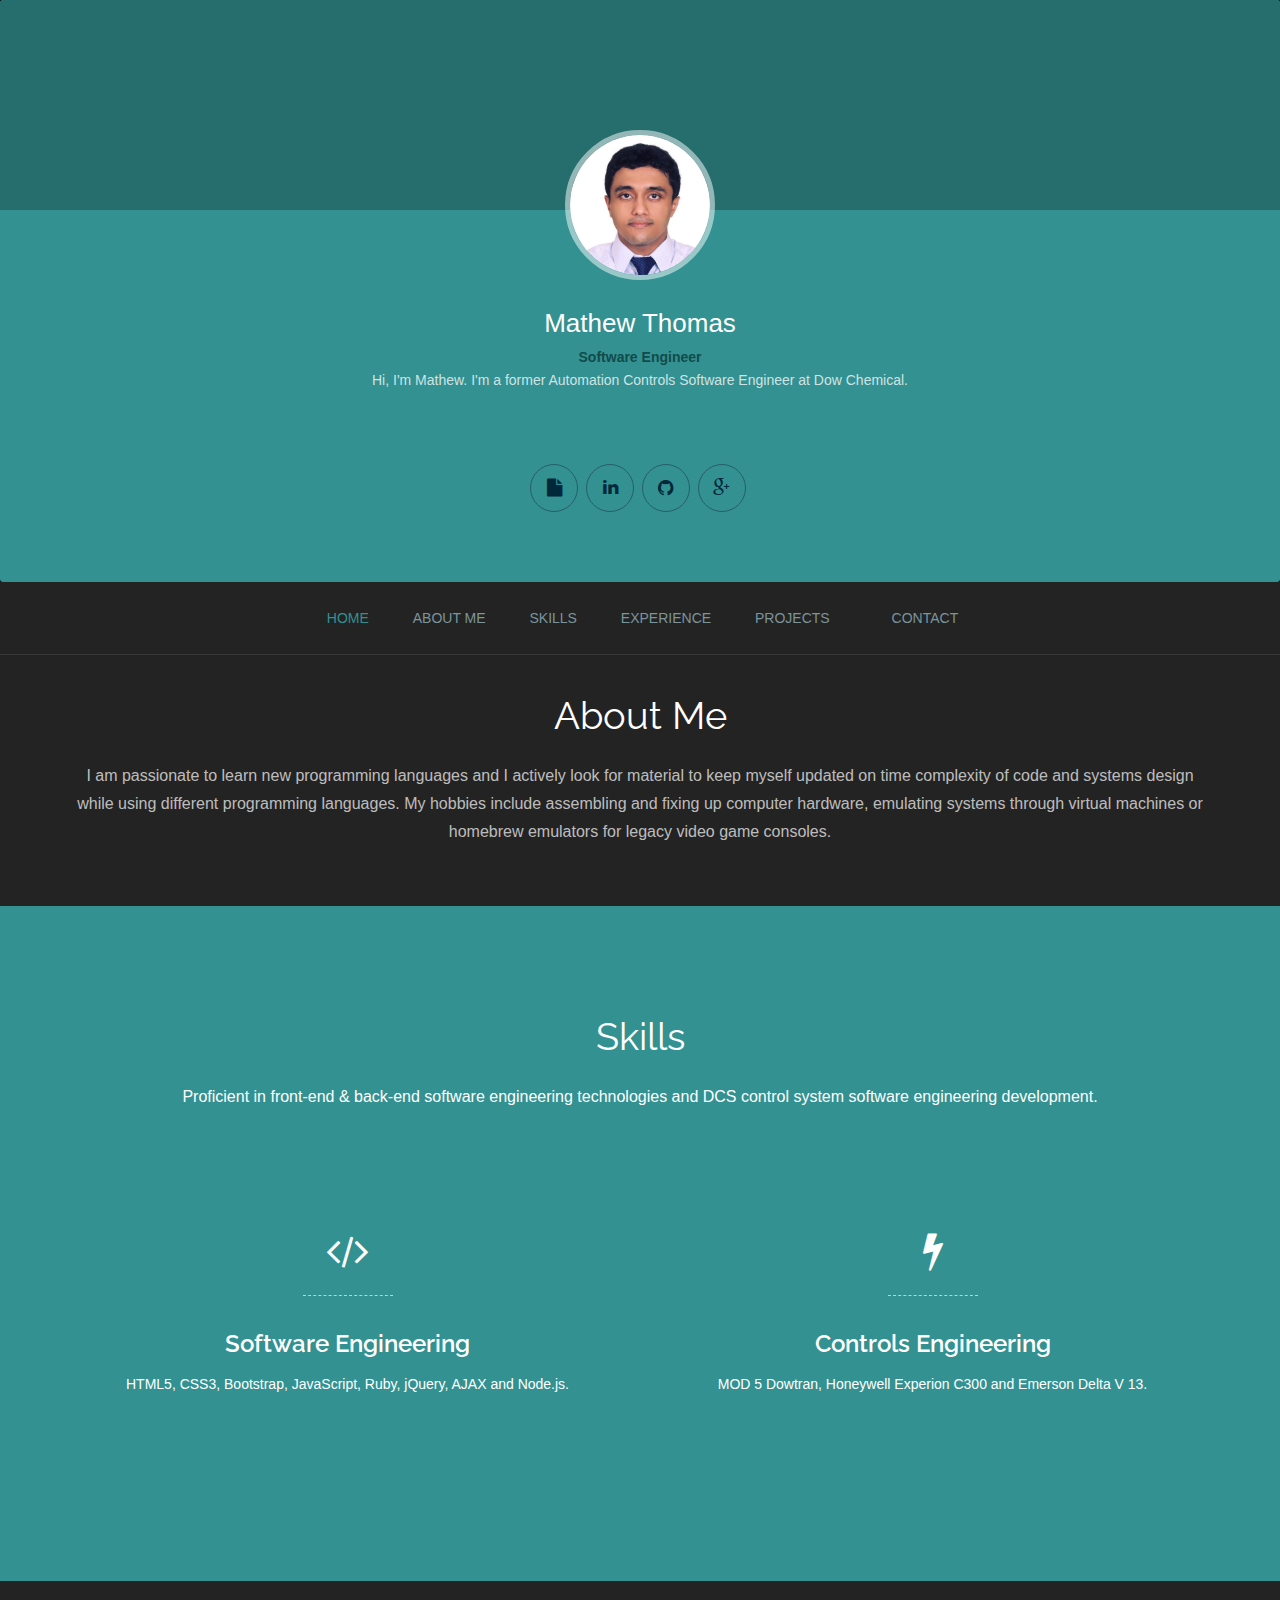
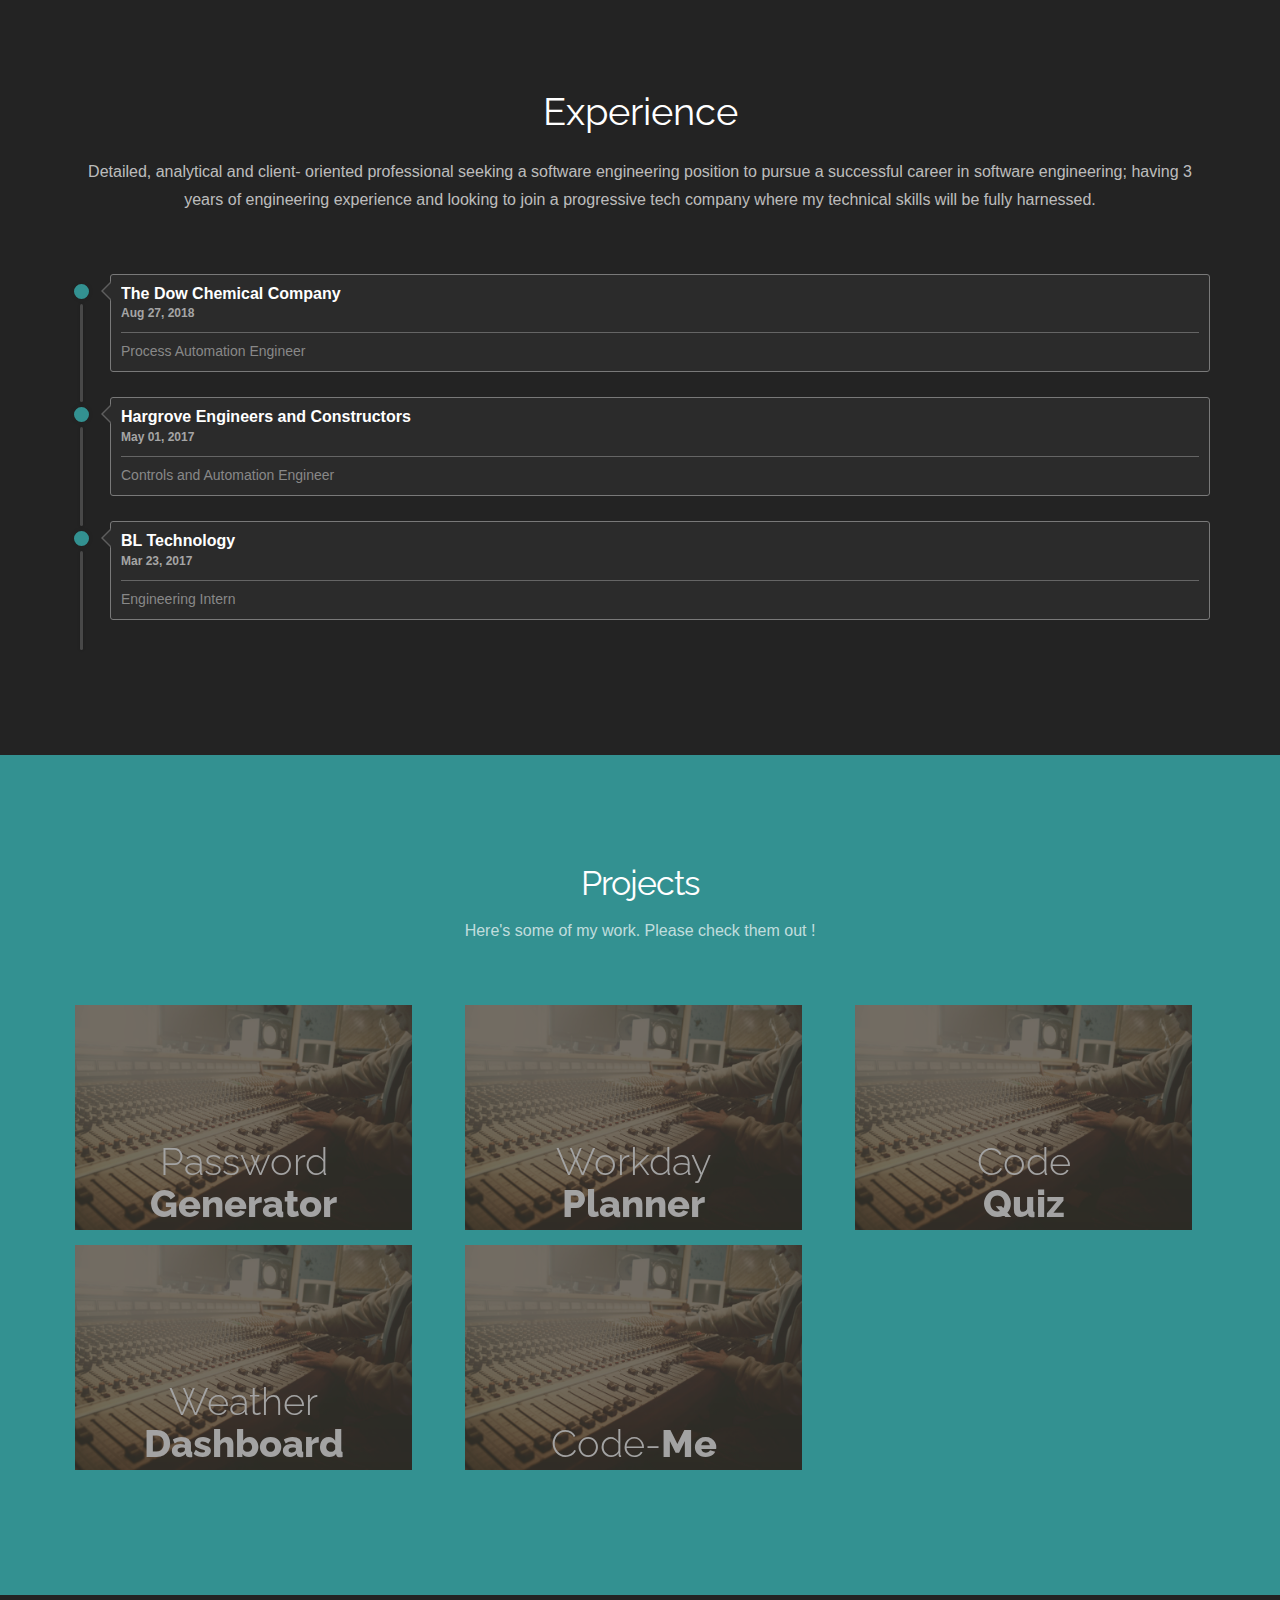
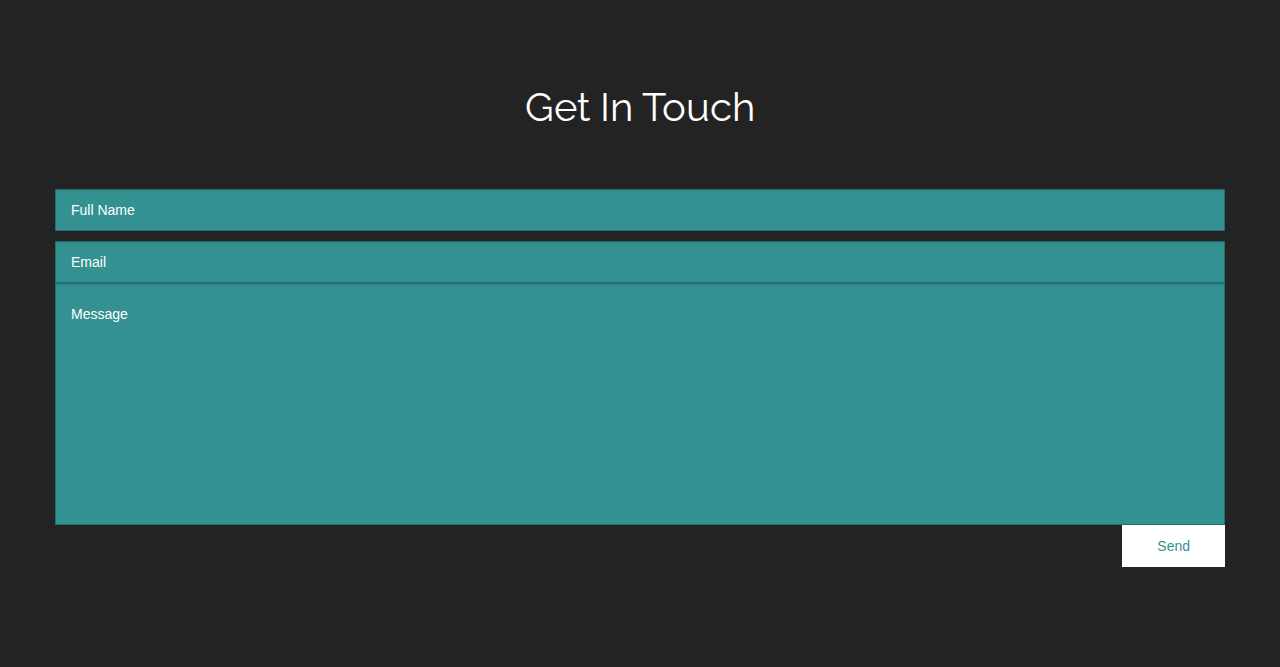
==== index.html @ 87cecb85 "Add files via upload" ====
<!doctype html>
<html>

<head>
	<meta charset="utf-8">
	<meta name="viewport" content="width=device-width, maximum-scale=1">
	<title>Samuel Portfolio HTML5 Template | Webthemez</title>
	<link rel="icon" href="favicon.png" type="image/png">
	<link href="css/bootstrap.min.css" rel="stylesheet" type="text/css">
	<link rel="stylesheet" href="js/fancybox/jquery.fancybox.css" type="text/css" media="screen" />
	<link href="css/style.css" rel="stylesheet" type="text/css">
	<link href="css/font-awesome.css" rel="stylesheet" type="text/css">
	<link href="css/animate.css" rel="stylesheet" type="text/css">

	<!--[if lt IE 9]>
    <script src="js/respond-1.1.0.min.js"></script>
    <script src="js/html5shiv.js"></script>
    <script src="js/html5element.js"></script>
<![endif]-->

</head>

<body>

	<!--Hero_Section-->
	<section id="hero_section" class="top_cont_outer">
		<div class="hero_wrapper">


			<div class="card hovercard">
				<div class="cardheader">

				</div>
				<div class="avatar">
					<img alt="" src="img/profile-pic.jpg">
				</div>
				<div class="info">
					<div class="title">
						<a target="_blank" href="http://webthemez.com">Mathew Thomas</a>
					</div>
					<div class="desc"><b>Software Engineer</B></div>
					<div class="desc">
						<p>
							Hi, I'm Mathew. I'm a former Automation Controls Software Engineer at Dow Chemical. <br />
						</p>
					</div>
				</div>
				<div class="bottom">
					<div class="underline"></div>
					<ul class="social_links">
						<li class="resume animated bounceIn wow delay-04s animated"
							style="visibility: visible; animation-name: bounceIn;"><a
								href="https://iilmtii.github.io/resume/"><i class="fa fa-file"></i></a></li>
						<li class="linkedin animated bounceIn wow delay-02s animated"
							style="visibility: visible; animation-name: bounceIn;"><a
								href="https://www.linkedin.com/in/iilmtii"><i class="fa fa-linkedin"></i></a></li>
						<li class="github animated bounceIn wow delay-03s animated"
							style="visibility: visible; animation-name: bounceIn;"><a
								href="https://github.com/IILMTII"><i class="fa fa-github"></i></a></li>

						<li class="gplus animated bounceIn wow delay-05s animated"
							style="visibility: visible; animation-name: bounceIn;"><a href="javascript:void(0)"><i
									class="fa fa-google-plus"></i></a></li>
					</ul>
				</div>
			</div>


			<!-- <div class="container" style="display:none">
				<div class="hero_section">
					<div class="row">
						<div class="col-md-12">

							<div class="top_left_cont intro zoomIn wow animated">
								<h2>Hi! I’m Sam Doe<br> <strong>UX DESIGNER</strong></h2>
								<p>
									I am from planet with a passion of Web, Graphic and Interactive design. <br />
									I specialise in standards compliant websites with a focus on usability. <br />
									Enthusiastic about life, design and innovation. </p>
								<div class="underline"></div>
								<ul class="social_links">
									<li class="twitter animated bounceIn wow delay-02s animated"
										style="visibility: visible; animation-name: bounceIn;"><a
											href="javascript:void(0)"><i class="fa fa-twitter"></i></a></li>
									<li class="facebook animated bounceIn wow delay-03s animated"
										style="visibility: visible; animation-name: bounceIn;"><a
											href="javascript:void(0)"><i class="fa fa-facebook"></i></a></li>
									<li class="pinterest animated bounceIn wow delay-04s animated"
										style="visibility: visible; animation-name: bounceIn;"><a
											href="javascript:void(0)"><i class="fa fa-pinterest"></i></a></li>
									<li class="gplus animated bounceIn wow delay-05s animated"
										style="visibility: visible; animation-name: bounceIn;"><a
											href="javascript:void(0)"><i class="fa fa-google-plus"></i></a></li>
								</ul>
							</div>
						</div>
					</div>
				</div>
			</div> -->
		</div>
	</section>
	<!--Hero_Section-->

	<!--Header_section-->
	<header id="header_wrapper">
		<div class="container">
			<div class="header_box">
				<!--  <div class="logo"><a href="#"><img src="img/logo.png" alt="logo"></a></div>-->
				<nav class="navbar navbar-inverse" role="navigation">
					<div class="navbar-header">
						<button type="button" id="nav-toggle" class="navbar-toggle" data-toggle="collapse"
							data-target="#main-nav"> <span class="sr-only">Toggle navigation</span> <span
								class="icon-bar"></span> <span class="icon-bar"></span> <span class="icon-bar"></span>
						</button>
					</div>
					<div id="main-nav" class="collapse navbar-collapse navStyle">
						<ul class="nav navbar-nav" id="mainNav">
							<li class="active"><a href="#hero_section" class="scroll-link">Home</a></li>
							<li><a href="#aboutUs" class="scroll-link">About Me</a></li>
							<li><a href="#service" class="scroll-link">Skills</a></li>
							<li><a href="#experience" class="scroll-link">Experience</a></li>
							<li><a href="#Portfolio" class="scroll-link">Projects</a></li>
							<li><a href="#contact" class="scroll-link">Contact</a></li>
						</ul>
					</div>
				</nav>
			</div>
		</div>
	</header>
	<!--Header_section-->

	<section id="aboutUs">
		<!--Aboutus-->
		<div class="inner_wrapper aboutUs-container fadeInLeft animated wow">
			<div class="container">
				<br><br>
				<h2>About Me</h2>
				<h6>I am passionate to learn new programming languages and I actively look for material to keep
					myself updated on time complexity of code and systems design while using different
					programming languages. My hobbies include assembling and fixing up computer hardware,
					emulating systems through virtual machines or homebrew emulators for legacy video game
					consoles.</h6>

			</div>
		</div>
	</section>
	<!--Aboutus-->


	<!--Service-->
	<section id="service">
		<div class="container">
			<h2>Skills</h2>
			<h6>Proficient in front-end & back-end software engineering technologies and DCS control system software
				engineering development.</h6>
			<div class="service_wrapper">
				<div class="row">
					<div class="col-md-6">
						<div class="service_icon delay-03s animated wow  zoomIn"> <span><i
									class="fa fa-code"></i></span> </div>
						<div class="service_block">

							<h3 class="animated fadeInUp wow">Software Engineering</h3>
							<p class="animated fadeInDown wow">HTML5, CSS3, Bootstrap, JavaScript, Ruby, jQuery, AJAX
								and Node.js.</p>
						</div>
					</div>
					<div class="col-md-6">
						<div class="service_icon icon2  delay-03s animated wow zoomIn"> <span><i
									class="fa fa-bolt"></i></span> </div>
						<div class="service_block">
							<h3 class="animated fadeInUp wow">Controls Engineering</h3>
							<p class="animated fadeInDown wow">MOD 5 Dowtran, Honeywell Experion C300 and Emerson Delta
								V 13.</p>
						</div>
					</div>
				</div>
			</div>
		</div>
	</section>
	<!--Service-->




	<section id="experience" class="timeline">
		<div class="container">
			<h2>Experience</h2>
			<h6>Detailed, analytical and client-
				oriented professional seeking
				a software engineering
				position to pursue a
				successful career in software
				engineering; having 3 years
				of engineering
				experience and looking to join
				a progressive tech company
				where my technical skills will
				be fully harnessed.</h6>
			<div class="qa-message-list" id="wallmessages">
				<div class="message-item" id="m16">
					<div class="message-inner">
						<div class="message-head clearfix">
							<div class="user-detail">
								<h5 class="handle">The Dow Chemical Company</h5>
								<div class="post-meta">
									<div class="asker-meta">
										<span class="qa-message-what"></span>
										<span class="qa-message-when">
											<span class="qa-message-when-data">Aug 27, 2018</span>
										</span>
									</div>
								</div>
							</div>
						</div>
						<div class="qa-message-content">
							Process Automation Engineer
						</div>
					</div>
				</div>

				<div class="message-item" id="m9">
					<div class="message-inner">
						<div class="message-head clearfix">
							<div class="user-detail">
								<h5 class="handle">Hargrove Engineers and Constructors</h5>
								<div class="post-meta">
									<div class="asker-meta">
										<span class="qa-message-what"></span>
										<span class="qa-message-when">
											<span class="qa-message-when-data">May 01, 2017</span>
										</span>
									</div>
								</div>
							</div>
						</div>
						<div class="qa-message-content">
							Controls and Automation Engineer
						</div>
					</div>
				</div>

				<div class="message-item" id="m7">
					<div class="message-inner">
						<div class="message-head clearfix">
							<div class="user-detail">
								<h5 class="handle">BL Technology</h5>
								<div class="post-meta">
									<div class="asker-meta">
										<span class="qa-message-what"></span>
										<span class="qa-message-when">
											<span class="qa-message-when-data">Mar 23, 2017</span>
										</span>
									</div>
								</div>
							</div>
						</div>
						<div class="qa-message-content">
							Engineering Intern
						</div>
					</div>
				</div>
			</div>
		</div>
	</section>

	<!-- Portfolio -->
	<section id="Portfolio" class="content">

		<!-- Container -->
		<div class="container portfolio_title">

			<!-- Title -->
			<div class="section-title">
				<h2>Projects</h2>
				<h6>Here's some of my work. Please check them out !</h6>

			</div>
			<!--/Title -->

		</div>
		<!-- Container -->

		<div class="portfolio-top"></div>

		<!-- Portfolio Filters -->
		<div class="portfolio">
			<!--/Portfolio Filters -->

			<div class="container">
				<div class="row">
					<!-- Portfolio Wrapper -->
					<div class="col-lg-4">
						<div class="isotope fadeInLeft animated wow grid"
							style="position: relative; overflow:hidden; height: 240px; width: 350px;"
							id="portfolio_wrapper">

							<!-- Portfolio Item -->
							<figure
								style="position: absolute; left: 0px; top: 0px; transform: translate3d(0px, 0px, 0px) scale3d(1, 1, 1); width: 337px; opacity: 1;"
								class="portfolio-item one-four   appleIOS isotope-item effect-oscar">

								<div class="portfolio_img">
									<img src="img/portfolio_pic1.jpg" alt="Portfolio 1"> </div>
								<figcaption>
									<div>
										<a href="img/portfolio_pic1.jpg" class="fancybox">
											<h2>Password <span>Generator</span></h2>
											<p>Oscar is a decent man. He used to clean porches with pleasure.</p>
										</a>
									</div>
								</figcaption>
							</figure>
							<!--/Portfolio Item -->

						</div>
					</div>

					<div class="col-lg-4">
						<div class="isotope fadeInLeft animated wow grid"
							style="position: relative; overflow:hidden; height: 240px; width: 350px;"
							id="portfolio_wrapper">

							<!-- Portfolio Item -->
							<figure
								style="position: absolute; left: 0px; top: 0px; transform: translate3d(0px, 0px, 0px) scale3d(1, 1, 1); width: 337px; opacity: 1;"
								class="portfolio-item one-four   appleIOS isotope-item effect-oscar">

								<div class="portfolio_img">
									<img src="img/portfolio_pic1.jpg" alt="Portfolio 1"> </div>
								<figcaption>
									<div>
										<a href="img/portfolio_pic1.jpg" class="fancybox">
											<h2>Workday <span>Planner</span></h2>
											<p>Oscar is a decent man. He used to clean porches with pleasure.</p>
										</a>
									</div>
								</figcaption>
							</figure>
							<!--/Portfolio Item -->

						</div>
					</div>

					<div class="col-lg-4">
						<div class="isotope fadeInLeft animated wow grid"
							style="position: relative; overflow:hidden;  height: 240px; width: 350px;"
							id="portfolio_wrapper">

							<!-- Portfolio Item -->
							<figure
								style="position: absolute; left: 0px; top: 0px; transform: translate3d(0px, 0px, 0px) scale3d(1, 1, 1); width: 337px; opacity: 1;"
								class="portfolio-item one-four   appleIOS isotope-item effect-oscar">

								<div class="portfolio_img">
									<img src="img/portfolio_pic1.jpg" alt="Portfolio 1"> </div>
								<figcaption>
									<div>
										<a href="img/portfolio_pic1.jpg" class="fancybox">
											<h2>Code<br><span>Quiz</span></h2>
											<p>Oscar is a decent man. He used to clean porches with pleasure.</p>
										</a>
									</div>
								</figcaption>
							</figure>
							<!--/Portfolio Item -->

						</div>
					</div>

					<div class="col-lg-4">
						<div class="isotope fadeInLeft animated wow grid"
							style="position: relative; overflow:hidden;  height: 240px; width: 350px;"
							id="portfolio_wrapper">

							<!-- Portfolio Item -->
							<figure
								style="position: absolute; left: 0px; top: 0px; transform: translate3d(0px, 0px, 0px) scale3d(1, 1, 1); width: 337px; opacity: 1;"
								class="portfolio-item one-four   appleIOS isotope-item effect-oscar">

								<div class="portfolio_img">
									<img src="img/portfolio_pic1.jpg" alt="Portfolio 1"> </div>
								<figcaption>
									<div>
										<a href="img/portfolio_pic1.jpg" class="fancybox">
											<h2>Weather<span><br> Dashboard</span></h2>
											<p>Oscar is a decent man. He used to clean porches with pleasure.</p>
										</a>
									</div>
								</figcaption>
							</figure>
							<!--/Portfolio Item -->

						</div>
					</div>

					<div class="col-lg-4">
						<div class="isotope fadeInLeft animated wow grid"
							style="position: relative; overflow:hidden;  height: 240px; width: 350px;"
							id="portfolio_wrapper">

							<!-- Portfolio Item -->
							<figure
								style="position: absolute; left: 0px; top: 0px; transform: translate3d(0px, 0px, 0px) scale3d(1, 1, 1); width: 337px; opacity: 1;"
								class="portfolio-item one-four   appleIOS isotope-item effect-oscar">

								<div class="portfolio_img">
									<img src="img/portfolio_pic1.jpg" alt="Portfolio 1"> </div>
								<figcaption>
									<div>
										<a href="img/portfolio_pic1.jpg" class="fancybox">
											<h2><br> Code-<span>Me</span></h2>
											<p>Oscar is a decent man. He used to clean porches with pleasure.</p>
										</a>
									</div>
								</figcaption>
							</figure>
							<!--/Portfolio Item -->

						</div>
					</div>
					<!--/Portfolio Wrapper -->
				</div>
			</div>
		</div>
		<!--/Portfolio Filters -->

		<div class="portfolio_btm"></div>


		<div id="project_container">
			<div class="clear"></div>
			<div id="project_data"></div>
		</div>


	</section>
	<!--/Portfolio -->



	<!--Footer-->
	<footer class="footer_wrapper" id="contact">
		<div class="container">
			<section class="page_section contact" id="contact">
				<div class="contact_section">
					<h2>Get In Touch</h2>
				</div>
				<div class="row">
					<div class="col-lg-8 wow fadeInLeft delay-06s">
						<!--NOTE: Update your email Id in "contact_me.php" file in order to receive emails from your contact form-->

						<form name="sentMessage" id="contactForm" novalidate>
							<div class="control-group">
								<div class="controls">
									<input type="text" class="form-control" placeholder="Full Name" id="name" required
										data-validation-required-message="Please enter your name" />
									<p class="help-block"></p>
								</div>
							</div>
							<div class="control-group">
								<div class="controls">
									<input type="email" class="form-control" placeholder="Email" id="email" required
										data-validation-required-message="Please enter your email" />
								</div>
							</div>

							<div class="control-group">
								<div class="controls">
									<textarea rows="10" cols="100" class="form-control" placeholder="Message"
										id="message" required
										data-validation-required-message="Please enter your message" minlength="5"
										data-validation-minlength-message="Min 5 characters" maxlength="999"
										style="resize:none"></textarea>
								</div>
							</div>
							<div id="success"> </div> <!-- For success/fail messages -->
							<button type="submit" class="btn btn-primary pull-right">Send</button><br />
						</form>
					</div>
				</div>
			</section>
		</div>

	</footer>

	<script type="text/javascript" src="js/jquery-1.11.0.min.js"></script>
	<script type="text/javascript" src="js/bootstrap.min.js"></script>
	<script type="text/javascript" src="js/jquery-scrolltofixed.js"></script>
	<script type="text/javascript" src="js/jquery.nav.js"></script>
	<script type="text/javascript" src="js/jquery.easing.1.3.js"></script>
	<script type="text/javascript" src="js/jquery.isotope.js"></script>
	<script src="js/fancybox/jquery.fancybox.pack.js" type="text/javascript"></script>
	<script type="text/javascript" src="js/wow.js"></script>
	<script src="contact/jqBootstrapValidation.js"></script>
	<script src="contact/contact_me.js"></script>
	<script type="text/javascript" src="js/custom.js"></script>

</body>

</html>
---- css/style.css ----
/*
Author: http://webthemez.com 
*/
@charset "utf-8";
@import url(http://fonts.googleapis.com/css?family=Raleway:800,700,400);
@import url(http://fonts.googleapis.com/css?family=Signika:400,600);

/* Reset
---------------------------------*/
ul {
    list-style: none;
}

.figure {
    margin: 0px;
}

img {
    max-width: 100%;
}

a, a:hover, a:active {
    outline: 0px !important;
	text-decoration:none;
}
.clear {
    clear: both;
    display: block;
    overflow: hidden;
    visibility: hidden;
    width: 0;
    height: 0;
}
.clearfix:before,
.clearfix:after {
    content: '\0020';
    display: block;
    overflow: hidden;
    visibility: hidden;
    width: 0;
    height: 0;
}

.clearfix:after {
    clear: both;
} 
/* Common style */
.grid figure {
	position: relative;
	float: left;
	overflow: hidden;
	margin: 10px 1%;
	min-width: 320px;
	max-width: 480px;
	max-height: 360px;
	width: 48%;
	background: #3085a3;
	text-align: center;
	cursor: pointer;
}

.grid figure img {
	position: relative;
	display: block;
	min-height: 100%;
	max-width: 100%;
	opacity: 0.8;
}

.grid figure figcaption {
	padding: 2em;
	color: #fff;
	text-transform: uppercase;
	font-size: 1.25em;
	-webkit-backface-visibility: hidden;
	backface-visibility: hidden;
}

.grid figure figcaption::before,
.grid figure figcaption::after {
	pointer-events: none;
}

.grid figure figcaption,
.grid figure figcaption > a {
	position: absolute;
	top: 0;
	left: 0;
	width: 100%;
	height: 100%;
}

/* Anchor will cover the whole item by default */
/* For some effects it will show as a button */
.grid figure figcaption > a {
	z-index: 1000;
	text-indent: 200%;
	white-space: nowrap;
	font-size: 0;
	opacity: 0;
}

.grid figure h2 {
	word-spacing: -0.15em;
	font-weight: 300;
}

.grid figure h2 span {
	font-weight: 800;
}

.grid figure h2,
.grid figure p {
	margin: 0;
}

.grid figure p {
	/* letter-spacing: 1px; */
	font-size: 68.5%;
}

/*---------------*/
/***** Oscar *****/
/*---------------*/

figure.effect-oscar {
	background: -webkit-linear-gradient(45deg, #22682a 0%, #9b4a1b 40%, #3a342a 100%);
	background: linear-gradient(45deg, #22682a 0%,#9b4a1b 40%,#3a342a 100%);
}

figure.effect-oscar img {
	opacity: 0.9;
	-webkit-transition: opacity 0.35s;
	transition: opacity 0.35s;
}

figure.effect-oscar figcaption {
	padding: 3em;
	background-color: rgba(58,52,42,0.7);
	-webkit-transition: background-color 0.35s;
	transition: background-color 0.35s;
}

figure.effect-oscar figcaption::before {
	position: absolute;
	top: 30px;
	right: 30px;
	bottom: 30px;
	left: 30px;
	border: 1px solid rgb(51, 145, 145);
	content: '';
}

figure.effect-oscar h2 {
	-webkit-transition: -webkit-transform 0.35s;
	transition: transform 0.35s;
	-webkit-transform: translate3d(0,100%,0);
	transform: translate3d(0,100%,0);
	color:#A3A3A3;
}

figure.effect-oscar figcaption::before,
figure.effect-oscar p {
	opacity: 0;
	-webkit-transition: opacity 0.35s, -webkit-transform 0.35s;
	transition: opacity 0.35s, transform 0.35s;
	-webkit-transform: scale(0);
	transform: scale(0);
}

figure.effect-oscar:hover h2 {
	-webkit-transform: translate3d(0,0,0);
	transform: translate3d(0,0,0);
	color: rgb(51, 145, 145);
}

figure.effect-oscar:hover figcaption::before,
figure.effect-oscar:hover p {
	opacity: 1;
	-webkit-transform: scale(1);
	transform: scale(1);
	color: #adadad;+++++++
}

figure.effect-oscar:hover figcaption {
	background-color: rgba(58, 52, 42, 0.53);
}

figure.effect-oscar:hover img {
	opacity: 0.4;
}

/* Styles
---------------------------------*/
body {
    background: #232323;
    font-family: 'Open Sans', sans-serif;
    font-size: 14px;
    font-weight: normal;
    color: #888888;
    margin: 0;
}

h2 {
    font-size: 38px;
    color: #ffffff;
    font-family: 'Raleway', sans-serif;
    font-weight: normal;
    margin: 0px 0 25px 0;
    text-align: center;
    text-transform: capitalize;
}

h3 {
    font-family: 'Open Sans', sans-serif;
    font-weight: 600;
    color: #ffffff;
    font-size: 18px;
    margin: 0 0 5px 0;
}

h6 {
    font-size: 16px;
    color: rgba(255, 255, 255, 0.71);
    font-family: 'Open Sans', sans-serif;
    font-weight: 400;
    text-align: center;
    margin: 0 0 60px 0;
    line-height: 28px;
}

p {
    line-height: 24px;
    margin: 0;
}

/* Header Styles
---------------------------------*/

#header_wrapper {
    background: #232323;
    padding: 10px 0px;
    border-bottom: 1px solid #383838;
}

.header_box {
    position: relative;
}

.logo {
    float: left;
    margin-top: 8px;
	position: relative;
	z-index: 2;
}

.res-nav_click {
    display: none;
}
	

/* Nav Styles
---------------------------------*/
#main-nav {
    width: 100%;
    text-align: center;
    border-color: #616161;
}
.navbar-inverse {
    background-color: transparent;
    border-color: transparent;
}

.navbar {
    min-height: 40px;
    margin-bottom: 0px;
    text-align: center;
}

.navbar-inverse .navbar-nav > li > a {
    color: #7b959c;
}

.navStyle {
    float: right;
}

.navStyle ul {
    list-style: none;
    padding: 0px;
    float: initial;
    text-align: center;
    margin: 0 auto;
}

.navStyle ul li {
    display: inline-block;
    margin: 0 5px;
    float: initial;
}

.navStyle ul li:first-child {
	/*margin:0px;*/;
}

.navStyle ul li:last-child {
    margin: 0 0 0 23px;
}

.navStyle ul li a {
    display: block;
    font-size: 14px;
    color: #235360;
    text-decoration: none;
    text-transform: uppercase;
    font-weight: 400;
    transition: all 0.2s ease-in-out;
    -moz-transition: all 0.2s ease-in-out;
    -webkit-transition: all 0.2s ease-in-out;
}

.navStyle ul li a:hover {
    color: rgb(51, 145, 145);
}

.navStyle > li > a:hover, .nav > li > a:focus {
    text-decoration: none;
    color: #ED5441;
    background-color: transparent;
}

.navbar-inverse .navbar-nav > li > a:hover, .navbar-inverse .navbar-nav > li > a:focus {
    color: rgb(51, 145, 145);
    background-color: transparent;
}

.navbar-inverse .navbar-nav > .active > a, .navbar-inverse .navbar-nav > .active > a:hover, .navbar-inverse .navbar-nav > .active > a:focus {
    color: rgb(51, 145, 145);
    background-color: transparent;
}

.navStyle > li.active > a,
.navStyle > li.active > a:hover {
    text-decoration: none;
    color: #ED5441;
    background-color: transparent;
}

.borderLeft {
    border-left: 1px solid #DADADA;
}

.borderTop {
    margin-top: 30px;
    border-top: 1px solid #DADADA;
}

.mrgTop {
    margin-top: 30px;
}
.form-control{background:rgb(51, 145, 145);padding: 20px 15px;border-color: rgb(38, 109, 109);border-radius: 0;color: #fff;}
.btn-primary {
    color: rgb(51, 145, 145);
    background-color: #ffffff;
    border-color: #ffffff;
    padding: 10px 34px;
    border-radius: 0;
}
.btn-primary:hover{
    background-color: rgba(255, 255, 255, 0.8);
    border-color: rgba(255, 255, 255, 0.85);
    color: #232323;
}
/* Top_content
---------------------------------*/

.top_cont_outer {
    position: relative;
    /* height: 750px; */
    background: url('../img/home2.jpg') no-repeat;
    background-size: cover;
    background: #000;
}
.top_cont_outer:before{/* content:''; */position:absolute;top:0;width:100%;z-index:5;/* background: rgba(25, 25, 25, 0.7); */height:100%;bottom:0;}
.hero_section {
    position: relative;
    padding-top: 72px;
    z-index: 5;
}

.white_pad {
    position: relative;
    right: 0px;
    bottom: 0px;
}

.white_pad img {
    position: absolute;
    right: 0px;
    bottom: 0px;
}

.top_left_cont {
    padding: 110px 0;
}

.top_left_cont h3 {
    font-size: 16px;
    color: #f56eab;
    margin: 0 0 20px 0;
    text-align: left;
    font-weight: 700;
}

.top_left_cont h2 {
    font-size: 38px;
    color: #FFF;
    margin: 0 0 0px 0;
    font-family: 'Raleway', sans-serif;
    text-align: center;
    line-height: 77px;
    text-transform: initial;
}

.top_left_cont h2 strong {
    font-weight: 700;
    color: rgb(51, 145, 145);
}

.top_left_cont p {color: rgba(255, 255, 255, 0.74);margin: 0 0 50px 0;line-height: 24px;font-size: 15px;text-align: center;letter-spacing: 1px;font-weight: normal;}

a.read_more, a.read_more2 {
    font-family: 'Raleway', sans-serif;
    display: block;
    font-size: 16px;
    width: 178px;
    height: 46px;
    line-height: 46px;
    border-radius: 3px;
    text-align: center;
    text-transform: uppercase;
    font-weight: 600;
    transition: all 0.2s ease-in-out;
    -moz-transition: all 0.2s ease-in-out;
    -webkit-transition: all 0.2s ease-in-out;
    background: transparent;
    color: #FEB11E;
    border: 1px solid #FEB11E;
    margin:0 auto;
}
a.read_more{
	 color: #3C3C3C;
	 border: 1px solid #3C3C3C;
}
a.read_more2:hover, a.read_more:hover {
    background: #fff;
    color: #0593F9;
    border: 1px solid #fff;
}
a.read_more:hover {
    background: #fff;
    color: #ED5441;
    border: 1px solid #ED5441;
}

	

.timeline{
	padding:110px 0;
}
.timeline h2{ 
}




/* Services
---------------------------------*/

#service {
    padding: 110px 0px;
    background: rgb(51, 145, 145);
}
#service h2{
  color: #fff;

}
.service_wrapper {
    padding: 40px 0 40px;
}

.service_section {
}

.service_block {
    text-align: center;
    padding-left: 15px;
    padding-right: 15px; 
	position: relative;
}

.service_icon {
    width: 90px;
    height: 85px;
    margin: 0px auto 25px;
    border-bottom: 1px dashed #95deff;
}

 

.service_icon span {
    background: transparent;
    display: block;
    height: 100%;
    width: 100%;
    border-radius: 50%;
}

.service_icon i {
  color: #FFFFFF;
font-size: 40px;
margin-top: 0;
position: relative;
top: 20px;
z-index: 20;
display: block;
text-align: center;
}

.service_block h3 {
    font-family: 'Raleway', sans-serif;
    font-weight: 600;
    font-size: 24px;
    color: #fff;
    margin: 35px 0 15px;
}
#service h6{
color:#fff;
}
.service_block p {
    font-size: 14px;
    color: #fff;
    margin: 0 0 35px 0;
}
	


/* Latest Work
---------------------------------*/


#work_outer {
    background: #f9f9f9;
    padding: 70px 0px;
    position: relative;
}

.work_pic {
    position: absolute;
    right: 0;
    top: 25%;
    width: 50%;
}

.inner_section {
    padding: 0px;
}

.service-list {
    padding: 0 0 0 0;
    font-size: 14px;
    margin-bottom: 40px;
}

.service-list-col1 {
    float: left;
    width: 60px;
    text-align: center;
}

.service-list-col1 i {
    display:;
    color: #888;
    font-size: 19px;
    font-style: normal;
    line-height: 20px;
}

.service-list-col2 {
    overflow: hidden;
}

.page_section.alabaster {
    background: #fafafa;
}

.work_bottom {
    padding: 20px 0 0 0px;
}

.work_bottom span {
    font-size: 18px;
    color: #333333;
    display: block;
    margin: 0 0 20px 0;
}

a.contact_btn {
    background: #fff;
    text-transform: uppercase;
    display: block;
    width: 176px;
    height: 49px;
    text-align: center;
    line-height: 49px;
    font-size: 16px;
    color: #ED5441;
    border-radius: 3px;
    font-family: 'Raleway', sans-serif;
    font-weight: 600;
    border: 2px solid #ED5441;
    transition: all 0.2s ease-in-out;
    -moz-transition: all 0.2s ease-in-out;
    -webkit-transition: all 0.2s ease-in-out;
}

a.contact_btn:hover {
    background: #ED5441;
    color: #fff;
}

.input-text {
    background: transparent;
}


/* Portfolio
---------------------------------*/


#Portfolio {
    padding: 110px 0;
    background: rgb(51, 145, 145);
}

.Portfolio-nav {
    padding: 0;
    margin: 0 0 45px 0;
    list-style: none;
    text-align: center;
}

.Portfolio-nav li {
    margin: 0 10px;
    display: inline;
}

.Portfolio-nav li a {
    display: inline-block;
    padding: 10px 22px;
    font-size: 12px;
    line-height: 20px;
    color: #222222;
    border-radius: 4px;
    text-transform: uppercase;
    background: #f7f7f7;
    margin-bottom: 5px;
    transition: all 0.3s ease-in-out;
    -moz-transition: all 0.3s ease-in-out;
    -webkit-transition: all 0.3s ease-in-out;
}

.Portfolio-nav li a:hover {
    background: #ED5441;
    color: #fff;
    text-decoration: none;
}

.portfolioContainer {
    margin: 0 auto;
    padding-left: 15px;
    width: auto !important;
}

.Portfolio-box {
    text-align: center;
    width: 350px;
    overflow: hidden;
    float: left;
    padding: 12px 0px;
}

.Portfolio-box img {
    transition: all 0.3s ease-in-out;
    -moz-transition: all 0.3s ease-in-out;
    -webkit-transition: all 0.3s ease-in-out;
}

.Portfolio-box img:hover {
    opacity: 0.6;
}

.Portfolio-nav li a.current {
    background: #ED5441;
    color: #fff;
    text-decoration: none;
}

img {
    max-width: 100%;
}

/* no transition on .isotope container */

.isotope .isotope-item {
  /* change duration value to whatever you like */
    -webkit-transition-duration: 0.6s;
    -moz-transition-duration: 0.6s;
    transition-duration: 0.6s;
}

.isotope .isotope-item {
    -webkit-transition-property: -webkit-transform, opacity;
    -moz-transition-property: -moz-transform, opacity;
    transition-property: transform, opacity;
}

.page_section.paddind {
    padding-bottom: 60px;
}



/* About Us
--------------------------- */
 
.aboutUs-container {
    background-repeat: no-repeat;
    background-position: right;
    background-size: auto 100%;
    background-position-y: 70px;
    }
    #about-us .read-more{
        border: 1px solid #ED5441;
        color: #1a1a1a;
    }
    
    #about-us .read-more:hover{
        background-color: #e74c3c;
        border: 1px solid #e74c3c;
        color: #fff;
    }
    .about-us-post-container{
        background-repeat: no-repeat;
        background-position: right;
        background-size: auto 100%;
    }
    .about-us{
        margin-top: 30px;
        margin-bottom: 0;
    }
    .about-us h3{
        font-size:28px;
        color: #afafaf;
    }
    .points{ 
        margin-bottom: 10px;
        font-size:14px;
        padding-left:0px;
    }
    .about-us p{
        /*font-size: 0.9375em;*/
        line-height: 1.625em;
        padding: 15px 0;
    }
    .about-us .about-us-list{
        list-style: none;
        margin-bottom: 20px;
        padding-left:0px;
    }
    
    .about-us .points{
        position: relative;
        list-style-type: none;
        padding: 5px 0 5px 30px;
    }
    
    .about-us .points:before{
        content: "\f058";
        position: absolute;
        font-family: FontAwesome;
        font-size: 1.125em;
        color: rgb(51, 145, 145);
        left: 0px;
        top: 6px;
    }
    
    .about-us-link a:first-child{
        margin-left: 0;
    }
     


/* Contact
---------------------------------*/
.page_section.contact {
    padding: 90px 0 100px;
    color: #fff;
}
 
.contact_section {
    margin: 0 0 60px 0;
}

.contact_section h2 {
    font-size: 40px;
    color: #ffffff;
    margin: 0 0 50px 0;
}

.contact_block {
    text-align: center;
}

.contact_block_icon {
    border-radius: 50%;
    height: 85px;
    width: 85px;
    margin: 0px auto 20px;
}

.contact_block_icon.icon2 {
    border-color: #ED5441;
}

.contact_block_icon.icon3 {
    border-color: #49b5e7;
}

.contact_block_icon span {
    background: none repeat scroll 0 0 #f56eab;
    border: 5px solid #fff;
    border-radius: 50%;
    display: block;
    height: 100%;
    width: 100%;
}

.contact_block_icon.icon2 {
    border-color: #ED5441;
}

.contact_block_icon.icon2 span {
    background: #ED5441;
}

.contact_block_icon.icon3 {
    border-color: #49b5e7;
}

.contact_block_icon.icon3 span {
    background: #49b5e7;
}

.contact_block_icon i {
    color: #fff;
    font-size: 36px;
    margin-top: 0;
    position: relative;
    top: 26px;
    z-index: 20;
}

.contact_block span {
    display: block;
    font-size: 16px;
    color: #ffffff;
    line-height: 20px;
}

.contact_block span a {
    display: block;
    font-size: 16px;
    color: #ffffff;
    line-height: 20px;
}

.contact_info {
    font-size: 15px;
    margin: 0 0 0 20px;
    padding-left: 0;
}

.contact_info  h3 {
    font-size: 24px;
    font-weight: 600;
    margin: 0 0 30px;
    color: #fff;
}

.contact_info p {
    line-height: 28px;
    display: block;
    font-size: 16px;
    color: #ffffff;
    margin: 0 0 30px;
}

.social_links {
    padding:0;
    margin: 0;
    display: block;
    overflow: hidden;
    list-style: none;
    text-align: center;
    margin: 0 auto;
}
.footer_wrapper .social_links{
    text-align: left;
    padding-left: 17px;
}
.social_links li {
    display: inline-block;
    margin-right: 4px;
    border: 1px solid #285d6b;
    border-radius: 50%;
    padding: 0px;
}

.social_links li a {
    display: block;
    width: 46px;
    height: 46px;
    text-align: center;
    line-height: 46px;
    font-size: 18px;
    color: #00283a;
}

.social_links li a:hover, .social_links li a:focus {
    text-decoration: none;
    border-radius: 80px;
    background: #163840;
    color: #fff;
}

.linkedin a:hover {
    color: #55acee;
}

.github a:hover {
    color: #3b5998;
}

.resume a:hover {
    color: #cb2026;
}

.gplus a:hover {
    color: #dd4b39;
}
 

.form {
    margin: 0 66px 0 30px;
}

.input-text {
    padding: 15px 16px;
    border: 1px solid #ccc;
    width: 100%;
    height: 50px;
    display: block;
    border-radius: 4px;
    font-size: 15px;
    color: #aaa;
    margin: 0 0 15px 0;
    transition: all 0.3s ease-in-out;
    -moz-transition: all 0.3s ease-in-out;
    -webkit-transition: all 0.3s ease-in-out;
}

.input-text:focus {
    border: 1px solid #fff;
    outline: 0;
    -webkit-box-shadow: inset 0 1px 1px rgba(0, 0, 0, 0.075), 0 0 8px rgba(124, 197, 118, 0.3);
    -moz-box-shadow: inset 0 1px 1px rgba(0, 0, 0, 0.075), 0 0 8px rgba(124, 197, 118, 0.3);
    box-shadow: inset 0 1px 1px rgba(0, 0, 0, 0.075), 0 0 8px rgba(124, 197, 118, 0.3);
}

.input-text.text-area {
    height: 230px;
    resize: none;
    overflow: auto;
    
}

.input-btn {
    width: 175px;
    height: 50px;
    letter-spacing: 0px;
    background: #0285FF;
    border-radius: 3px;
    color: #ffffff;
    font-size: 16px;
    text-transform: uppercase;
    font-weight: 600;
    border: 0px;
    transition: all 0.3s ease-in-out;
    -moz-transition: all 0.3s ease-in-out;
    -webkit-transition: all 0.3s ease-in-out;
}

.input-btn:hover {
    background: #fff;
    color: #222;
}


footer{
    margin-left: 20px ;
    margin-right: 20px ;
}


/* Animation Timers
---------------------------------*/
.delay-02s {
    animation-delay: 0.2s;
    -webkit-animation-delay: 0.2s;
}

.delay-03s {
    animation-delay: 0.3s;
    -webkit-animation-delay: 0.3s;
}

.delay-04s {
    animation-delay: 0.4s;
    -webkit-animation-delay: 0.4s;
}

.delay-05s {
    animation-delay: 0.5s;
    -webkit-animation-delay: 0.5s;
}

.delay-06s {
    animation-delay: 0.6s;
    -webkit-animation-delay: 0.6s;
}

.delay-07s {
    animation-delay: 0.7s;
    -webkit-animation-delay: 0.7s;
}

.delay-08s {
    animation-delay: 0.8s;
    -webkit-animation-delay: 0.8s;
}

.delay-09s {
    animation-delay: 0.9s;
    -webkit-animation-delay: 0.9s;
}

.delay-1s {
    animation-delay: 1s;
    -webkit-animation-delay: 1s;
}

.delay-12s {
    animation-delay: 1.2s;
    -webkit-animation-delay: 1.2s;
}


/*new_profolio*/



	
/* Portfolio */	
	
.container.portfolio_title {
    padding-bottom: 0px;
}

#portfolio {
    padding: 60px 0 40px;
}



/* Portfolio Filters */	

#filters {
    margin-top: 10px;
    margin-bottom: 40px;
    text-align: center;
    display: block;
    float: none;
    z-index: 2;
    position: relative;
}

#filters ul li {
    display: inline-block;
    margin: 0 5px;
}

#filters ul li a {
    display: block;
}

#filters ul li a h5 {
    background: none repeat scroll 0 0 #f7f7f7;
    border-radius: 0;
    display: inline-block;
    font-size: 12px;
    line-height: 20px;
    margin-bottom: 5px;
    padding: 10px 22px;
    text-transform: uppercase;
    transition: all 0.3s ease-in-out 0s;
    background: transparent;
    border: #2b2b2b solid 1px;
    color: #2b2b2b;
}

#filters ul li a:hover h5, #filters ul li a.active h5 {
    background: #2b2b2b;
    color: rgb(51, 145, 145);
    text-decoration: none;
    border: #2b2b2b solid 1px;
}

.section-title h2 {
    color: #ffffff;
    font-family: 'Raleway', sans-serif;
    font-size: 34px;
    letter-spacing: -1px;
    margin: 0 0 15px;
    text-align: center;
}

.section-title span {
    display: block;
    color: #888888;
    font-family: 'Open Sans',sans-serif;
    font-size: 16px;
    font-weight: 400;
    margin: 0 0 60px;
    text-align: center;
}



/* Portfolio Items */	

#portfolio_wrapper {
    position: relative;
    padding: 0;
    width: 100%;
    margin: 0 auto;
    display: block;
}

#portfolio_wrapper .one-four {
    margin: 0!important;
    line-height: 0;
    width: 25%;
    padding: 0;
    position: relative;
}

.portfolio-item {
    padding: 0;
    position: relative;
    overflow: hidden;
}

.portfolio-item .portfolio_img {
    overflow: hidden;
    display: block;
    position: relative;
}

.portfolio-item .portfolio_img img {
    width: 100%;
    height: auto;
}

.portfolio-item:hover .item_overlay {
    opacity: 1;
    transition: all 0.4s ease 0s;
    -moz-transition: all 0.4s ease 0s;
    -webkit-transition: all 0.4s ease 0s;
    -ms-transition: all 0.4s ease 0s;
    -o-transition: all 0.4s ease 0s;
}

.item_overlay {
    width: 100%;
    height: 100%;
    position: absolute;
    top: 0;
    left: 0;
    opacity: 0;
    transition: all 0.3s ease 0s;
    -moz-transition: all 0.3s ease 0s;
    -webkit-transition: all 0.3s ease 0s;
    -o-transition: all 0.3s ease 0s;
    cursor: pointer;
}

.open-project-link {
    width: 100%;
    height: 100%;
    position: absolute;
    z-index: 100;
}

.item_overlay:hover {
    background:rgba(89, 89, 89, 0.7);
}

.item_info {
    position: absolute;
    height: 100px;
    width: 100%;
    top: 50%;
    margin-top: -50px;
    text-align: center;
}

.project_name {
    color: #fff;
    text-transform: uppercase;
    margin-top: 25px;
    
    opacity: 0;
    font-size: 18px;
    transition: all 0.2s ease 0s;
    -moz-transition: all 0.2s ease 0s;
    -webkit-transition: all 0.2s ease 0s;
    -ms-transition: all 0.2s ease 0s;
    -o-transition: all 0.2s ease 0s;
    position: relative;
    z-index: 10;
}

.portfolio-item:hover .project_name {
    opacity: 1;
    -webkit-transition: opacity .1s .2s;
    -moz-transition: opacity .1s .2s;
    -ms-transition: opacity .1s .2s;
    -o-transition: opacity .1s .2s;
    transition: opacity .1s .2s;
}

.project_catg {
    font-size: 14px;
    color: #fff;
    opacity: 0;
    margin-top: 0px;
    transition: all 0.2s ease 0s;
    -moz-transition: all 0.2s ease 0s;
    -webkit-transition: all 0.2s ease 0s;
    -ms-transition: all 0.2s ease 0s;
    -o-transition: all 0.2s ease 0s;
}

.portfolio-item:hover .project_catg {
    opacity: 0.8;
    -webkit-transition: opacity .1s .2s;
    -moz-transition: opacity .1s .2s;
    -ms-transition: opacity .1s .2s;
    -o-transition: opacity .1s .2s;
    transition: opacity .1s .2s;
}

.zoom-icon {
    left: 50%;
    margin-left: -20px;
    position: inherit;
    width: 40px;
    height: 40px;
    margin-top: 40px;
    opacity: 0;
    background: url(images/zoom.png);
    background-size: 40px 40px;
    transition: all 0.3s ease 0.1s;
    -moz-transition: all 0.3s ease 0.2s;
    -webkit-transition: all 0.3s ease 0.2s;
    -ms-transition: all 0.3s ease 0.2s;
    -o-transition: all 0.3s ease 0.2s;
}

.portfolio-item:hover .zoom-icon {
    opacity: 1;
    margin-top: 0px;
    -webkit-transition: opacity .3s .2s, margin-top .3s .2s;
    -moz-transition: opacity .3s .2s, margin-top .3s .2s;
    -ms-transition: opacity .3s .2s, margin-top .3s .2s;
    -o-transition: opacity .3s .2s, margin-top .3s .2s;
    transition: opacity .3s .2s, margin-top .3s .2s;
}
	
	
	
	
/* Portfolio Isotope Transitions */	

.isotope, .isotope .isotope-item {
    -webkit-transition-duration: 0.8s;
    -moz-transition-duration: 0.8s;
    -ms-transition-duration: 0.8s;
    -o-transition-duration: 0.8s;
    transition-duration: 0.8s;
}

.isotope {
    -webkit-transition-property: height, width;
    -moz-transition-property: height, width;
    -ms-transition-property: height, width;
    -o-transition-property: height, width;
    transition-property: height, width;
}

.isotope .isotope-item {
    -webkit-transition-property: -webkit-transform, opacity;
    -moz-transition-property: -moz-transform, opacity;
    -ms-transition-property: -ms-transform, opacity;
    -o-transition-property: -o-transform, opacity;
    transition-property: transform, opacity;
}

.isotope.no-transition, .isotope.no-transition .isotope-item, .isotope .isotope-item.no-transition {
    -webkit-transition-duration: 0s;
    -moz-transition-duration: 0s;
    -ms-transition-duration: 0s;
    -o-transition-duration: 0s;
    transition-duration: 0s;
}

.tooltip{ 
  position:relative;
  float:right;
}
.tooltip > .tooltip-inner {background-color: rgb(51, 145, 145);padding:5px 15px;color:rgb(23,44,66);font-weight:bold;font-size:13px;}
.popOver + .tooltip > .tooltip-arrow {border-left: 5px solid transparent;border-right: 5px solid transparent;border-top: 5px solid rgb(51, 145, 145);}
 
.progress{
  border-radius:0;
  overflow:visible;
}
.progress-bar{
   background: rgb(125, 125, 125);
   -webkit-transition: width 1.5s ease-in-out;
   transition: width 1.5s ease-in-out;
}
.skills{
	padding:80px 0;
}
.skills p{
	margin-bottom:20px;
}
/* Portfolio Expander */	



#project_container {
    display: none;
    background-color: #FFF;
}

#project-page-button-fullscreen {
    height: auto;
    z-index: 100;
    position: absolute;
    right: 30px;
    top: 30px;
}

#project-page-button-fullscreen li {
    display: inline-block;
    font-size: 30px;
}

#project-page-button-fullscreen li a {
    background: url(images/close.png) no-repeat #fff;
    background-size: 50px 50px;
    width: 50px;
    height: 50px;
    display: block;
    border-radius: 50px;
    opacity: 0.5;
}

#project-page-button-fullscreen li a:hover {
    opacity: 1;
}

#project-page-button {
    text-align: center;
    margin-bottom: 20px;
    height: auto;
    position: relative;
    z-index: 100;
}

#project-page-button li {
    display: inline-block;
    margin: 60px 10px 0px 10px;
    font-size: 30px;
}

#project_data {
    margin-bottom: 0px;
}

.project-section-title {
    text-align: center;
    margin-bottom: 40px;
}

.project-section-title h1 {
    margin-bottom: 5px!important;
    letter-spacing: 1px;
    font-family: 'Raleway', sans-serif;
}

.project-page {
    background-color: #FFF;
    width: 100%;
    height: auto;
    left: 0;
    padding-bottom: 40px;
}

	
/* Portfolio*/	
	
	
.project-image-slider .bx-wrapper .bx-next {
    background: url("images/project_slider_right.png") no-repeat;
    background-size: 35px 65px;
    opacity: 0.3;
    right: -90px;
}

.project-image-slider .bx-wrapper .bx-prev {
    background: url("images/project_slider_left.png") no-repeat;
    background-size: 35px 65px;
    opacity: 0.3;
    left: -90px;
}

.project-image-slider .bx-wrapper .bx-next:hover, .project-image-slider .bx-wrapper .bx-prev:hover {
    opacity: 1;
    background-position: 0;
}

.project-image-slider .bx-wrapper .bx-controls-direction a {
    height: 65px;
    margin-top: -33px;
    outline: 0 none;
    position: absolute;
    text-indent: -9999px;
    top: 50%;
    width: 35px;
    z-index: 100;
}
	
/* Portfolio Normal Expander */		
	
.project-description {
    margin-top: 40px;
    margin-bottom: 20px;
    width: 100%;
    height: auto;
}

.small-border {
    height: 2px;
    width: 50px;
    background-color: #ddd;
    margin-bottom: 15px;
}

.visit-project {
    width: 100%;
    text-align: center;
    border-top: 1px solid #ddd;
    margin-top: 20px;
    padding: 55px 0 20px 0;
}

.project-description h5 {
    color: #222222;
    text-transform: uppercase;
    margin-bottom: 5px;
}
	
	
	
/* Portfolio FullScreen Expander */			
	
#cycle-loader {
    height: 32px;
    left: 50%;
    margin: -8px 0 0 -8px;
    position: absolute;
    top: 50%;
    width: 32px;
    z-index: 999;
}

#arrow_left {
    top: 50%;
    height: 60px;
    position: absolute;
    left: 30px;
    width: 32px;
    z-index: 1000;
    margin-top: -30px;
}

#arrow_right {
    top: 50%;
    height: 60px;
    position: absolute;
    right: 30px;
    width: 32px;
    z-index: 1000;
    margin-top: -30px;
}

#arrow_left:hover, #arrow_right:hover {
    margin-top: -28px;
}

#arrow_left:active, #arrow_right:active {
    margin-top: -28px;
}

div.mc-image {
    -webkit-transition: opacity 1s ease-in-out;
    -moz-transition: opacity 1s ease-in-out;
    -o-transition: opacity 1s ease-in-out;
    transition: opacity 1s ease-in-out;
    -webkit-background-size: cover;
    -moz-background-size: cover;
    -o-background-size: cover;
    background-size: cover;
    background-position: center center;
    background-repeat: no-repeat;
    height: 100%;
    overflow: hidden;
    width: 100%;
}

.in-slide-content div.info-slide {
    background: #FFF url(images/info.png) no-repeat left bottom;
    background-size: 46px 46px;
    position: absolute;
    top: 30px;
    left: 30px;
    width: 46px;
    height: 46px;
    margin: 0;
    display: block;
    text-indent: 10px;
    -moz-border-radius: 23px;
    -webkit-border-radius: 23px;
    border-radius: 23px;
    cursor: pointer;
    z-index: 1000;
    -ms-filter: "progid: DXImageTransform.Microsoft.Alpha(Opacity=50)";
    filter: alpha(opacity=0.5);
    opacity: 0.5;
    -webkit-transition: all 0.3s;
    -moz-transition: all 0.3s;
    -o-transition: all 0.3s;
    -ms-transition: all 0.3s;
    transition: all 0.3s;
}

.in-slide-content div.info-slide:hover {
    width: 200px;
    background: #FFF;
    position: absolute;
    bottom: 40px;
    padding: 10px 20px;
    text-indent: 0px;
    moz-border-radius: 0px;
    -webkit-border-radius: 0px;
    border-radius: 0px;
    z-index: 1000;
    -ms-filter: "progid: DXImageTransform.Microsoft.Alpha(Opacity=100)";
    filter: alpha(opacity=1);
    opacity: 1;
}

.in-slide-content h2, .in-slide-content p {
    padding: 0;
    margin: 0;
    font-size: 12px;
    line-height: 24px;
}

.in-slide-content h2 {
    font-size: 14px;
    color: #444;
    text-shadow: none;
    font-weight: normal;
    text-transform: uppercase;
    z-index: 1001;
    position: relative;
    white-space: nowrap;
}

.info-slide p {
    color: #aaa;
    font-size: 13px;
    text-shadow: none;
    z-index: 1001;
    position: relative;
    margin: 0;
    font-weight: normal;
    white-space: nowrap;
}

.in-slide-content div.info-slide h2 {
    display: none;
    padding: 10px 10px 0 10px;
}

.in-slide-content div.info-slide p {
    display: none;
    padding: 0px 10px 10px 10px;
}

.in-slide-content div.info-slide:hover h2, .in-slide-content div.info-slide:hover p {
    display: inherit;
    padding: 0;
}


.message-item {
margin-bottom: 25px;
margin-left: 40px;
position: relative;
}
.message-item .message-inner {background: #2b2b2b;border: 1px solid #797979;border-radius: 3px;padding: 10px;position: relative;}
.message-item .message-inner:before {border-right: 10px solid #5e5e5e;border-style: solid;border-width: 10px;color: rgba(0,0,0,0);content: "";display: block;height: 0;position: absolute;left: -20px;top: 6px;width: 0;}
.message-item .message-inner:after {border-right: 10px solid #2b2b2b;border-style: solid;border-width: 10px;color: rgba(0,0,0,0);content: "";display: block;height: 0;position: absolute;left: -18px;top: 6px;width: 0;}
.message-item:before {background: #484848;border-radius: 2px;bottom: -30px;box-shadow: 0 0 3px rgba(0,0,0,0.2);content: "";height: 100%;left: -30px;position: absolute;width: 3px;}
.message-item:after {background:rgb(51, 145, 145);border: 2px solid rgb(51, 145, 145);border-radius: 50%;box-shadow: 0 0 5px rgba(0,0,0,0.1);content: "";height: 15px;left: -36px;position: absolute;top: 10px;width: 15px;}
.clearfix:before, .clearfix:after {
content: " ";
display: table;
}
.message-item .message-head {border-bottom: 1px solid #656565;margin-bottom: 8px;padding-bottom: 8px;color: #fff;}
.message-item .message-head .avatar {
margin-right: 20px;
}
.message-item .message-head .user-detail {
overflow: hidden;
}
.message-item .message-head .user-detail h5 {font-size: 16px;font-weight: bold;margin: 0;color: #fff;}
.message-item .message-head .post-meta {
float: left;
padding: 0 15px 0 0;
}
.message-item .message-head .post-meta >div {
color: #333;
font-weight: bold;
text-align: right;
}
.post-meta > div {
color: #777;
font-size: 12px;
line-height: 22px;
}
.message-item .message-head .post-meta >div {color: #a5a5a5;font-weight: bold;text-align: right;}
.post-meta > div {
color: #777;
font-size: 12px;
line-height: 22px;
}
img {
 /* min-height: 40px; */
 /* max-height: 40px; */
}


.card {
    padding-top: 20px;
    margin: 10px 0 20px 0;
    background-color: rgba(214, 224, 226, 0.2);
    border-top-width: 0;
    border-bottom-width: 2px;
    -webkit-border-radius: 3px;
    -moz-border-radius: 3px;
    border-radius: 3px;
    -webkit-box-shadow: none;
    -moz-box-shadow: none;
    box-shadow: none;
    -webkit-box-sizing: border-box;
    -moz-box-sizing: border-box;
    box-sizing: border-box;
}

.card .card-heading {
    padding: 0 20px;
    margin: 0;
}

.card .card-heading.simple {
    font-size: 20px;
    font-weight: 300;
    color: #777;
    border-bottom: 1px solid #e5e5e5;
}

.card .card-heading.image img {
    display: inline-block;
    width: 46px;
    height: 46px;
    margin-right: 15px;
    vertical-align: top;
    border: 0;
    -webkit-border-radius: 50%;
    -moz-border-radius: 50%;
    border-radius: 50%;
}

.card .card-heading.image .card-heading-header {
    display: inline-block;
    vertical-align: top;
}

.card .card-heading.image .card-heading-header h3 {
    margin: 0;
    font-size: 14px;
    line-height: 16px;
    color: #262626;
}

.card .card-heading.image .card-heading-header span {
    font-size: 12px;
    color: #999999;
}

.card .card-body {
    padding: 0 20px;
    margin-top: 20px;
}

.card .card-media {
    padding: 0 20px;
    margin: 0 -14px;
}

.card .card-media img {
    max-width: 100%;
    max-height: 100%;
}

.card .card-actions {
    min-height: 30px;
    padding: 0 20px 20px 20px;
    margin: 20px 0 0 0;
}

.card .card-comments {
    padding: 20px;
    margin: 0;
    background-color: #f8f8f8;
}

.card .card-comments .comments-collapse-toggle {
    padding: 0;
    margin: 0 20px 12px 20px;
}

.card .card-comments .comments-collapse-toggle a,
.card .card-comments .comments-collapse-toggle span {
    padding-right: 5px;
    overflow: hidden;
    font-size: 12px;
    color: #999;
    text-overflow: ellipsis;
    white-space: nowrap;
}

.card-comments .media-heading {
    font-size: 13px;
    font-weight: bold;
}

.card.people {
    position: relative;
    display: inline-block;
    width: 170px;
    height: 300px;
    padding-top: 0;
    margin-left: 20px;
    overflow: hidden;
    vertical-align: top;
}

.card.people:first-child {
    margin-left: 0;
}

.card.people .card-top {
    position: absolute;
    top: 0;
    left: 0;
    display: inline-block;
    width: 170px;
    height: 150px;
    background-color: #ffffff;
}

.card.people .card-top.green {
    background-color: #53a93f;
}

.card.people .card-top.blue {
    background-color: #427fed;
}

.card.people .card-info {
    position: absolute;
    top: 150px;
    display: inline-block;
    width: 100%;
    height: 101px;
    overflow: hidden;
    background: #ffffff;
    -webkit-box-sizing: border-box;
    -moz-box-sizing: border-box;
    box-sizing: border-box;
}

.card.people .card-info .title {
    display: block;
    margin: 8px 14px 0 14px;
    overflow: hidden;
    font-size: 16px;
    font-weight: bold;
    line-height: 18px;
    color: #404040;
}

.card.people .card-info .desc {
    display: block;
    margin: 8px 14px 0 14px;
    overflow: hidden;
    font-size: 12px;
    line-height: 16px;
    color: #737373;
    text-overflow: ellipsis;
}

.card.people .card-bottom {
    position: absolute;
    bottom: 0;
    left: 0;
    display: inline-block;
    width: 100%;
    padding: 10px 20px;
    line-height: 29px;
    text-align: center;
    -webkit-box-sizing: border-box;
    -moz-box-sizing: border-box;
    box-sizing: border-box;
}

.card.hovercard {
    position: relative;
    padding: 0;
    overflow: hidden;
    text-align: center;
    background-color: rgb(51, 145, 145);
    margin: 0;
}

.card.hovercard .cardheader {
    /* background: url("http://lorempixel.com/850/280/nature/4/"); */
    background-size: cover;
    height: 210px;
    background: rgb(38, 109, 109)
}

.card.hovercard .avatar {
    position: relative;
    top: -80px;
    width: 150px;
    height: 150px;
    max-width: 150px;
    max-height: 150px;
    right: 0px;
    left: 0px;
    margin: 0 auto;
    overflow: hidden;
    border-radius: 50%;
    border: 5px solid rgba(255,255,255,0.5);
}

.card.hovercard .avatar img {
    width: 165px;
    height: auto;
    max-width: 165px;
    margin-left: -11px;
}

.card.hovercard .info {
    padding: 0 8px 22px;
    top: -50px;
    position: relative;
}

.card.hovercard .info .title {
    margin-bottom: 10px;
    font-size: 26px;
    line-height: 1;
    color: #ffffff;
    vertical-align: middle;
}
.card.hovercard .info .title a{ 
    color: #ffffff;
}
.card.hovercard .info .desc {
    overflow: hidden;
    font-size: 14px;
    line-height: 22px;
    color: rgba(255, 255, 255, 0.77);
    text-overflow: ellipsis;
}
.card.hovercard .info .desc b{
	color: rgb(18, 75, 75);
}
.card.hovercard .bottom {
    padding: 0 20px;
    margin-bottom: 70px;
}

.form-control::-webkit-input-placeholder { /* Chrome/Opera/Safari */
  color:#fff;
}
.form-control::-moz-placeholder { /* Firefox 19+ */
  color:#fff;
}
.form-control:-ms-input-placeholder { /* IE 10+ */
  color:#fff;
}
.form-control:-moz-placeholder { /* Firefox 18- */
  color:#fff;
}


/*
   Media Queries
--------------------------- */
@media (min-width: 768px) and (max-width: 1200px) {

.aboutUs-container {
background-repeat: no-repeat;
background-position: right;
background-size: auto 59%;
background-position-y: 150px;
}
}
@media (max-width: 768px) {
.navStyle {
float: right;
width: auto; 
text-align: center;
}
.aboutUs-container{
	background-image:none;
}
p{
font-size:14px;
}
.top_cont_outer {/* height: 420px; */}
.hero_section {
position: relative;
padding-top: 10px;
}
.top_left_cont {
padding: 38px 0;
}
.top_left_cont h2 {
font-size: 25px;
color: #FFF;
line-height: 39px;
margin: 0 0 9px 0;
}
.inner_section {
padding: 20px 0 20px;
}
#aboutUs img{
margin-bottom:20px;
}
#aboutUs h3{
font-size:26px;
line-height:22px;
}
.service_block h3 { 
font-size: 16px;
}
service_block p {
font-size: 14px; 
margin: 0px;
margin-bottom: 20px;
}
#filters ul{
padding-left:0px;
}
.form {
margin: 0 18px;
}
.page_section.team{
padding: 40px 0;
}
, #clients {
padding: 40px 0;
}
.client_logos ul li {
display: inline;
margin: 0 25px;
padding: 11px 0;
display: inline-block;
}
.social_links li {}
.contact_section{
margin:0;
}
h2, .contact_section h2 {
font-size: 30px;
}
.page_section.contact {
padding: 60px 0 50px;
} 
.navbar-inverse .navbar-toggle .icon-bar{background: rgb(51, 145, 145);}
.navbar-inverse .navbar-toggle {
border-color: transparent;
}
.navbar-inverse .navbar-toggle:hover, .navbar-inverse .navbar-toggle:focus{
background:none;
outline: none;
}
.navStyle ul li {
display: block;
}
.navStyle {
float: right;
width: 100%;
text-align:center;
}
.navbar {border: 0px solid #fff;min-height: 40px;margin-bottom: 0px;float: right;width: 100%;}
.navStyle ul li {
display: block;
margin: 0px;
}
.navStyle ul li:last-child {
margin: 0px;
}
.navbar-inverse .navbar-nav > li > a {/* color: #222; */font-size:12px;padding: 10px 11px;}
} 
@media (max-width: 480px){ 
.navStyle {
float: left;
width: 100%; 
text-align: left;
}
.navbar {
border: 0px solid #fff;
min-height: 40px;
margin-bottom: 0px;
float: initial;
width: 100%;
}
.team_area {
width: 99%;
}
.read_more2{
display:none;
}
}
.rt-box {
float: left;
width: 70%;
text-align: left;
margin-left: 10px;
}
img.img.img-circle.lt-box {
float: left;
width: 60px;
height: auto;
}
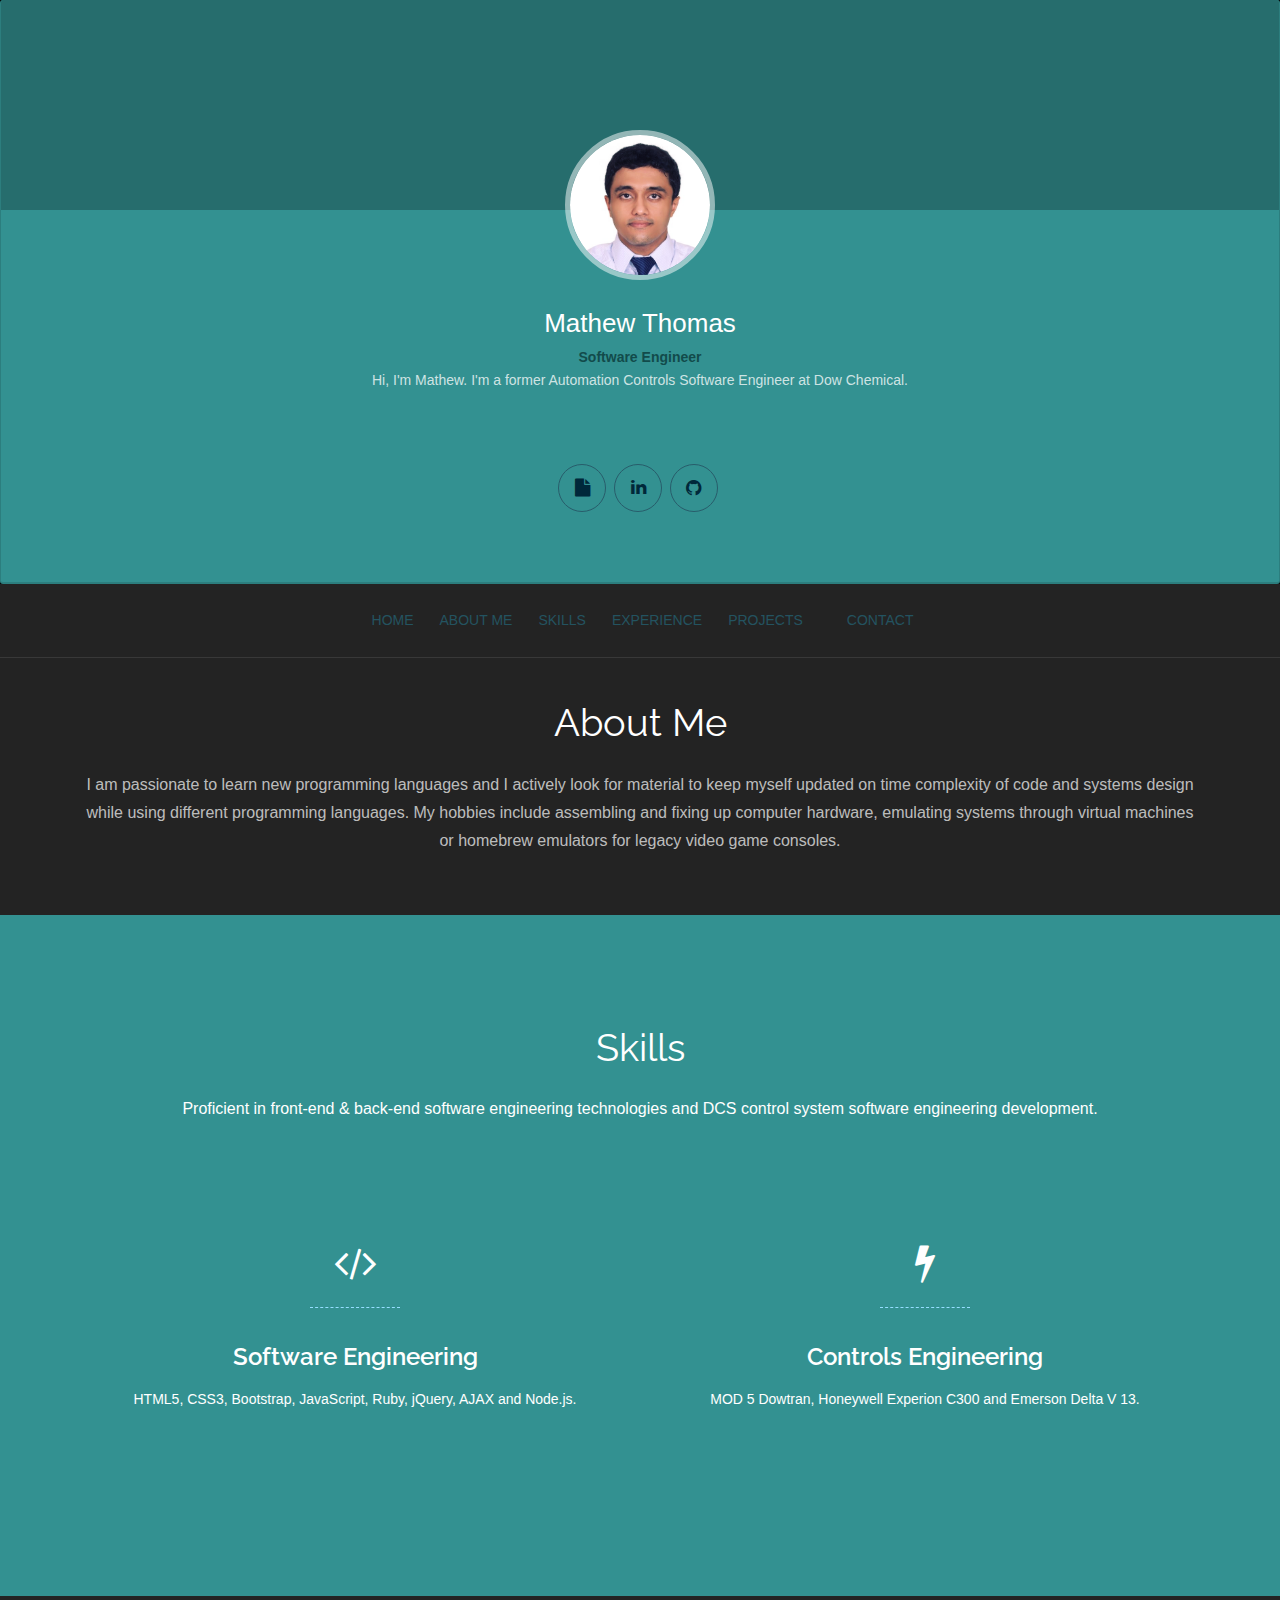
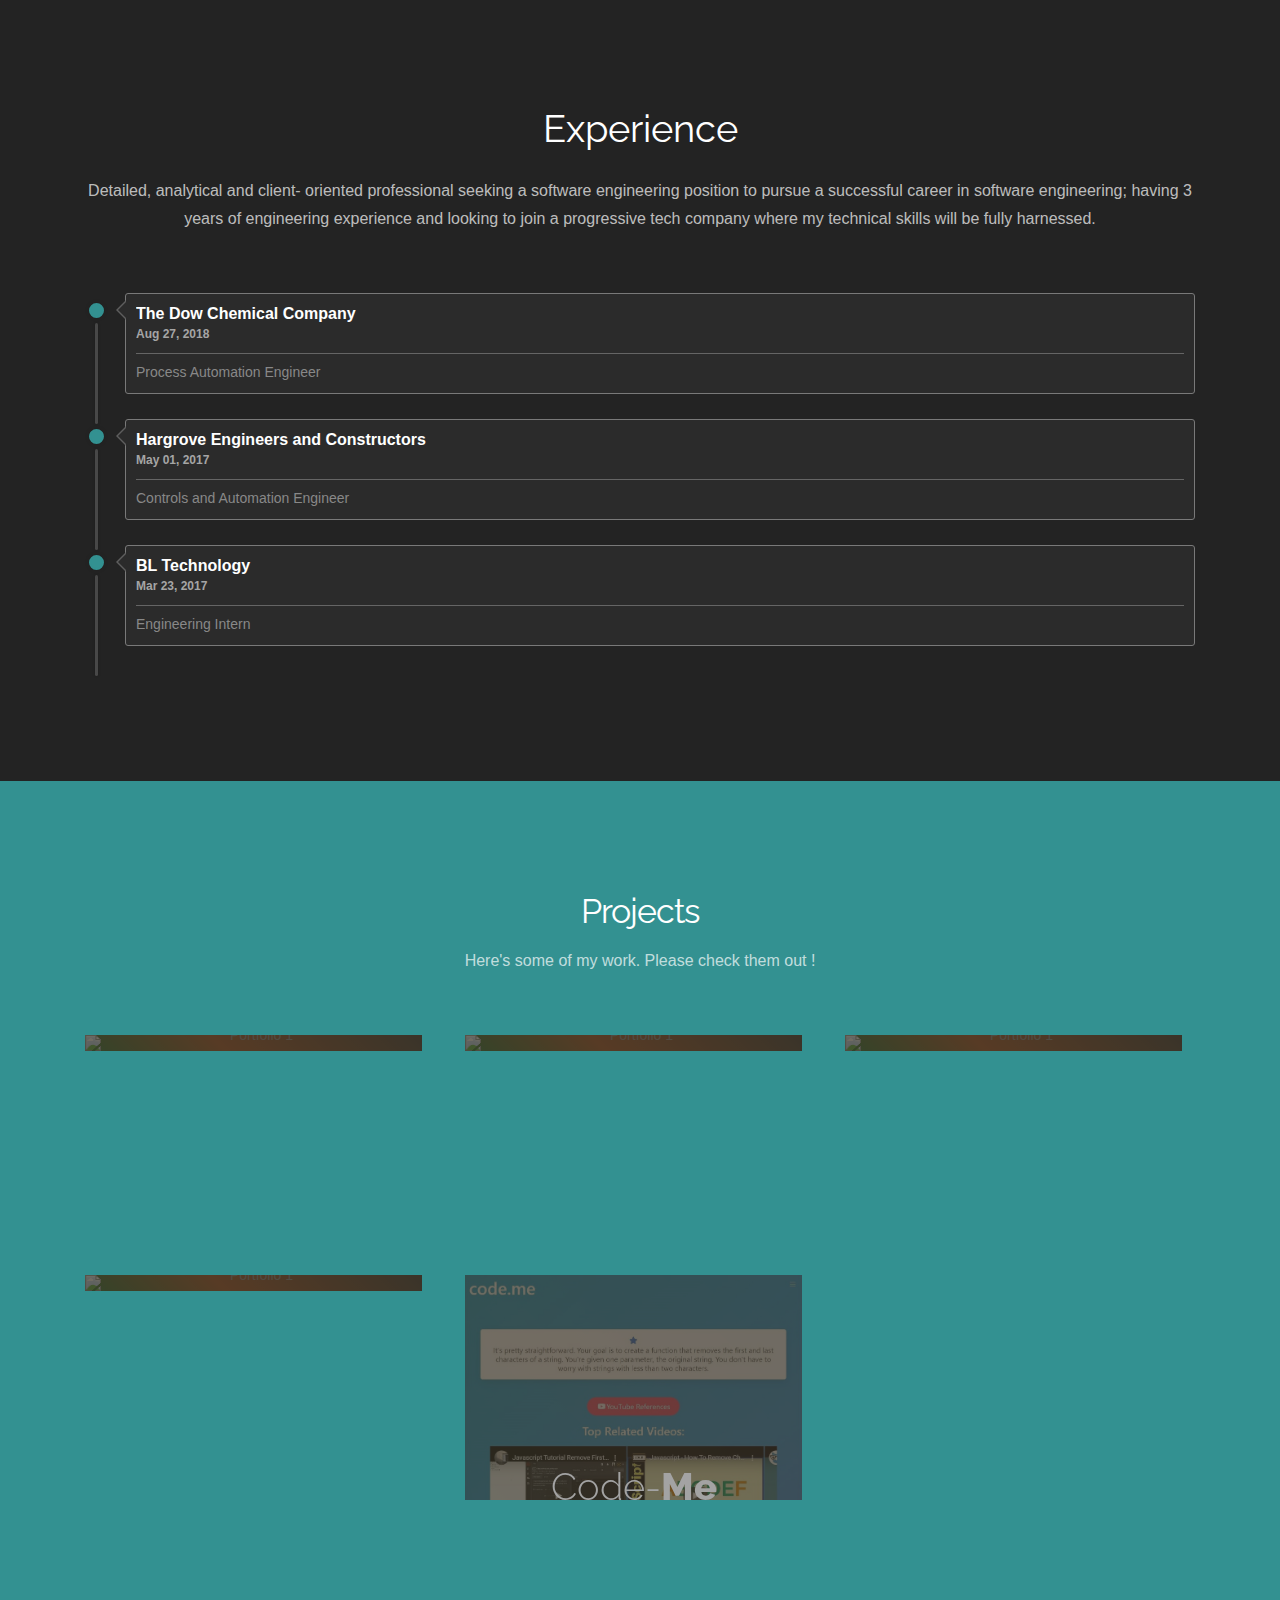
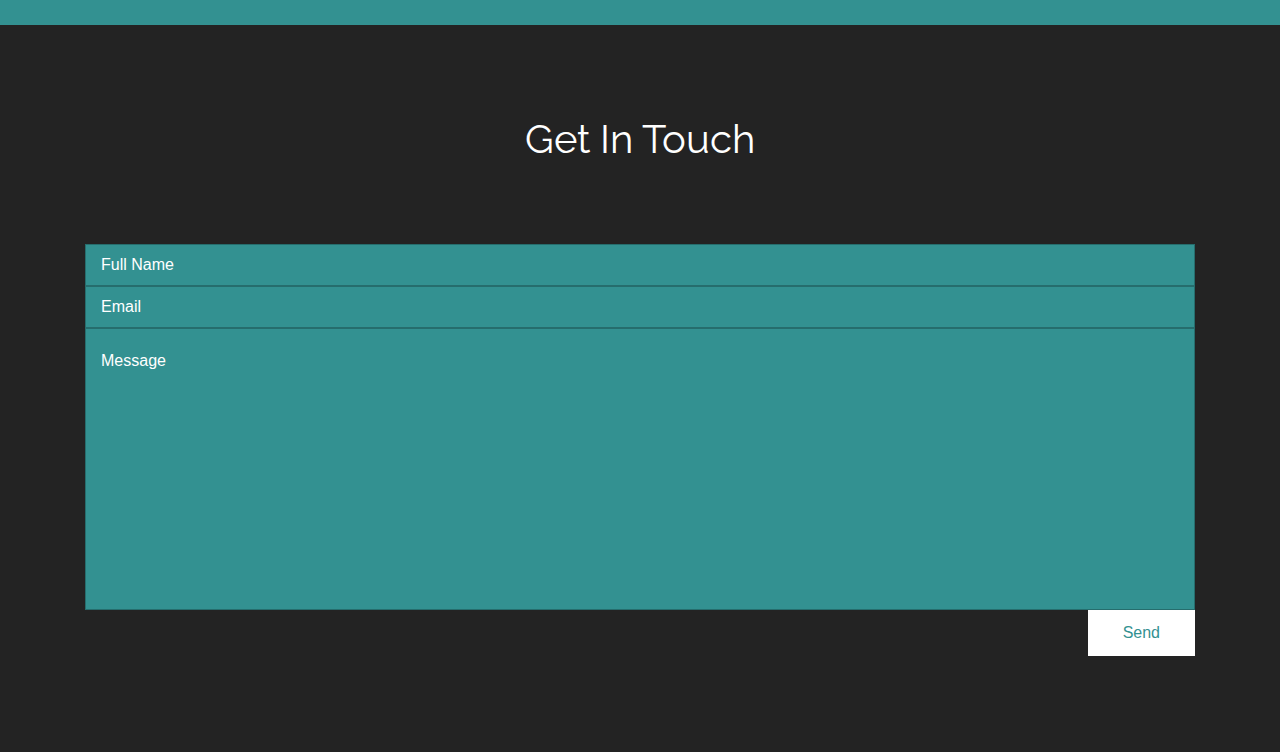
==== commit aab44dd0: "Changed" ====
--- a/index.html
+++ b/index.html
@@ -2,17 +2,18 @@
 <html>
 
 <head>
-	<meta charset="utf-8">
-	<meta name="viewport" content="width=device-width, maximum-scale=1">
-	<title>Samuel Portfolio HTML5 Template | Webthemez</title>
-	<link rel="icon" href="favicon.png" type="image/png">
-	<link href="css/bootstrap.min.css" rel="stylesheet" type="text/css">
-	<link rel="stylesheet" href="js/fancybox/jquery.fancybox.css" type="text/css" media="screen" />
-	<link href="css/style.css" rel="stylesheet" type="text/css">
-	<link href="css/font-awesome.css" rel="stylesheet" type="text/css">
-	<link href="css/animate.css" rel="stylesheet" type="text/css">
-
-	<!--[if lt IE 9]>
+    <meta charset="utf-8">
+    <meta name="viewport" content="width=device-width, maximum-scale=1">
+    <link rel="icon" href="favicon.png" type="image/png">
+    <link rel="stylesheet" href="https://stackpath.bootstrapcdn.com/bootstrap/4.3.1/css/bootstrap.min.css" integrity="sha384-ggOyR0iXCbMQv3Xipma34MD+dH/1fQ784/j6cY/iJTQUOhcWr7x9JvoRxT2MZw1T" crossorigin="anonymous">
+    <script src="https://code.jquery.com/jquery-3.3.1.slim.min.js" integrity="sha384-q8i/X+965DzO0rT7abK41JStQIAqVgRVzpbzo5smXKp4YfRvH+8abtTE1Pi6jizo" crossorigin="anonymous"></script>
+    <script src="https://cdnjs.cloudflare.com/ajax/libs/popper.js/1.14.7/umd/popper.min.js" integrity="sha384-UO2eT0CpHqdSJQ6hJty5KVphtPhzWj9WO1clHTMGa3JDZwrnQq4sF86dIHNDz0W1" crossorigin="anonymous"></script>
+    <script src="https://stackpath.bootstrapcdn.com/bootstrap/4.3.1/js/bootstrap.min.js" integrity="sha384-JjSmVgyd0p3pXB1rRibZUAYoIIy6OrQ6VrjIEaFf/nJGzIxFDsf4x0xIM+B07jRM" crossorigin="anonymous"></script>
+    <link href="css/style.css" rel="stylesheet" type="text/css">
+    <link href="css/font-awesome.css" rel="stylesheet" type="text/css">
+    <link href="css/animate.css" rel="stylesheet" type="text/css">
+
+    <!--[if lt IE 9]>
     <script src="js/respond-1.1.0.min.js"></script>
     <script src="js/html5shiv.js"></script>
     <script src="js/html5element.js"></script>
@@ -22,479 +23,408 @@
 
 <body>
 
-	<!--Hero_Section-->
-	<section id="hero_section" class="top_cont_outer">
-		<div class="hero_wrapper">
-
-
-			<div class="card hovercard">
-				<div class="cardheader">
-
-				</div>
-				<div class="avatar">
-					<img alt="" src="img/profile-pic.jpg">
-				</div>
-				<div class="info">
-					<div class="title">
-						<a target="_blank" href="http://webthemez.com">Mathew Thomas</a>
-					</div>
-					<div class="desc"><b>Software Engineer</B></div>
-					<div class="desc">
-						<p>
-							Hi, I'm Mathew. I'm a former Automation Controls Software Engineer at Dow Chemical. <br />
-						</p>
-					</div>
-				</div>
-				<div class="bottom">
-					<div class="underline"></div>
-					<ul class="social_links">
-						<li class="resume animated bounceIn wow delay-04s animated"
-							style="visibility: visible; animation-name: bounceIn;"><a
-								href="https://iilmtii.github.io/resume/"><i class="fa fa-file"></i></a></li>
-						<li class="linkedin animated bounceIn wow delay-02s animated"
-							style="visibility: visible; animation-name: bounceIn;"><a
-								href="https://www.linkedin.com/in/iilmtii"><i class="fa fa-linkedin"></i></a></li>
-						<li class="github animated bounceIn wow delay-03s animated"
-							style="visibility: visible; animation-name: bounceIn;"><a
-								href="https://github.com/IILMTII"><i class="fa fa-github"></i></a></li>
-
-						<li class="gplus animated bounceIn wow delay-05s animated"
-							style="visibility: visible; animation-name: bounceIn;"><a href="javascript:void(0)"><i
-									class="fa fa-google-plus"></i></a></li>
-					</ul>
-				</div>
-			</div>
-
-
-			<!-- <div class="container" style="display:none">
-				<div class="hero_section">
-					<div class="row">
-						<div class="col-md-12">
-
-							<div class="top_left_cont intro zoomIn wow animated">
-								<h2>Hi! I’m Sam Doe<br> <strong>UX DESIGNER</strong></h2>
-								<p>
-									I am from planet with a passion of Web, Graphic and Interactive design. <br />
-									I specialise in standards compliant websites with a focus on usability. <br />
-									Enthusiastic about life, design and innovation. </p>
-								<div class="underline"></div>
-								<ul class="social_links">
-									<li class="twitter animated bounceIn wow delay-02s animated"
-										style="visibility: visible; animation-name: bounceIn;"><a
-											href="javascript:void(0)"><i class="fa fa-twitter"></i></a></li>
-									<li class="facebook animated bounceIn wow delay-03s animated"
-										style="visibility: visible; animation-name: bounceIn;"><a
-											href="javascript:void(0)"><i class="fa fa-facebook"></i></a></li>
-									<li class="pinterest animated bounceIn wow delay-04s animated"
-										style="visibility: visible; animation-name: bounceIn;"><a
-											href="javascript:void(0)"><i class="fa fa-pinterest"></i></a></li>
-									<li class="gplus animated bounceIn wow delay-05s animated"
-										style="visibility: visible; animation-name: bounceIn;"><a
-											href="javascript:void(0)"><i class="fa fa-google-plus"></i></a></li>
-								</ul>
-							</div>
-						</div>
-					</div>
-				</div>
-			</div> -->
-		</div>
-	</section>
-	<!--Hero_Section-->
-
-	<!--Header_section-->
-	<header id="header_wrapper">
-		<div class="container">
-			<div class="header_box">
-				<!--  <div class="logo"><a href="#"><img src="img/logo.png" alt="logo"></a></div>-->
-				<nav class="navbar navbar-inverse" role="navigation">
-					<div class="navbar-header">
-						<button type="button" id="nav-toggle" class="navbar-toggle" data-toggle="collapse"
-							data-target="#main-nav"> <span class="sr-only">Toggle navigation</span> <span
-								class="icon-bar"></span> <span class="icon-bar"></span> <span class="icon-bar"></span>
-						</button>
-					</div>
-					<div id="main-nav" class="collapse navbar-collapse navStyle">
-						<ul class="nav navbar-nav" id="mainNav">
-							<li class="active"><a href="#hero_section" class="scroll-link">Home</a></li>
-							<li><a href="#aboutUs" class="scroll-link">About Me</a></li>
-							<li><a href="#service" class="scroll-link">Skills</a></li>
-							<li><a href="#experience" class="scroll-link">Experience</a></li>
-							<li><a href="#Portfolio" class="scroll-link">Projects</a></li>
-							<li><a href="#contact" class="scroll-link">Contact</a></li>
-						</ul>
-					</div>
-				</nav>
-			</div>
-		</div>
-	</header>
-	<!--Header_section-->
-
-	<section id="aboutUs">
-		<!--Aboutus-->
-		<div class="inner_wrapper aboutUs-container fadeInLeft animated wow">
-			<div class="container">
-				<br><br>
-				<h2>About Me</h2>
-				<h6>I am passionate to learn new programming languages and I actively look for material to keep
-					myself updated on time complexity of code and systems design while using different
-					programming languages. My hobbies include assembling and fixing up computer hardware,
-					emulating systems through virtual machines or homebrew emulators for legacy video game
-					consoles.</h6>
-
-			</div>
-		</div>
-	</section>
-	<!--Aboutus-->
-
-
-	<!--Service-->
-	<section id="service">
-		<div class="container">
-			<h2>Skills</h2>
-			<h6>Proficient in front-end & back-end software engineering technologies and DCS control system software
-				engineering development.</h6>
-			<div class="service_wrapper">
-				<div class="row">
-					<div class="col-md-6">
-						<div class="service_icon delay-03s animated wow  zoomIn"> <span><i
+    <!--Hero_Section-->
+    <section id="hero_section" class="top_cont_outer">
+        <div class="hero_wrapper">
+
+
+            <div class="card hovercard">
+                <div class="cardheader">
+
+                </div>
+                <div class="avatar">
+                    <img alt="" src="img/profile-pic.jpg">
+                </div>
+                <div class="info">
+                    <div class="title">
+                        <a target="_blank" href="http://webthemez.com">Mathew Thomas</a>
+                    </div>
+                    <div class="desc"><b>Software Engineer</B></div>
+                    <div class="desc">
+                        <p>
+                            Hi, I'm Mathew. I'm a former Automation Controls Software Engineer at Dow Chemical. <br />
+                        </p>
+                    </div>
+                </div>
+                <div class="bottom">
+                    <div class="underline"></div>
+                    <ul class="social_links">
+                        <li class="resume animated bounceIn wow delay-04s animated" style="visibility: visible; animation-name: bounceIn;"><a href="https://iilmtii.github.io/resume/"><i class="fa fa-file"></i></a></li>
+                        <li class="linkedin animated bounceIn wow delay-02s animated" style="visibility: visible; animation-name: bounceIn;"><a href="https://www.linkedin.com/in/iilmtii"><i class="fa fa-linkedin"></i></a></li>
+                        <li class="github animated bounceIn wow delay-03s animated" style="visibility: visible; animation-name: bounceIn;"><a href="https://github.com/IILMTII"><i class="fa fa-github"></i></a></li>
+                    </ul>
+                </div>
+            </div>
+        </div>
+    </section>
+    <!--Hero_Section-->
+
+    <!--Header_section-->
+    <header id="header_wrapper">
+        <div class="container">
+            <div class="header_box">
+                <!--  <div class="logo"><a href="#"><img src="img/logo.png" alt="logo"></a></div>-->
+                <nav class="navbar navbar-expand-lg">
+                    <button class="navbar-toggler" id="toggler" type="button" data-toggle="collapse" data-target="#navbarNav" aria-controls="navbarNav" aria-expanded="false" aria-label="Toggle navigation">
+						<span class="navbar-toggler-icon">   
+							<i class="fa fa-bars" style="color:rgb(51, 145, 145); font-size:28px;"></i>
+						</span>
+					</button>
+                    <div class="collapse navbar-collapse navStyle" id="navbarNav">
+                        <ul class="navbar-nav">
+                            <li class="nav-item active">
+                                <a class="nav-link" href="#hero_section">Home <span class="sr-only">(current)</span></a>
+                            </li>
+                            <li class="nav-item">
+                                <a class="nav-link" href="#aboutUs">About Me</a>
+                            </li>
+                            <li class="nav-item">
+                                <a class="nav-link" href="#service">Skills</a>
+                            </li>
+                            <li class="nav-item">
+                                <a class="nav-link" href="#experience">Experience</a>
+                            </li>
+                            <li class="nav-item">
+                                <a class="nav-link" href="#Portfolio">Projects</a>
+                            </li>
+                            <li class="nav-item">
+                                <a class="nav-link" href="#contact">Contact</a>
+                            </li>
+                        </ul>
+                    </div>
+                </nav>
+            </div>
+        </div>
+    </header>
+    <!--Header_section-->
+
+    <section id="aboutUs">
+        <!--Aboutus-->
+        <div class="inner_wrapper aboutUs-container fadeInLeft animated wow">
+            <div class="container">
+                <br><br>
+                <h2>About Me</h2>
+                <h6>I am passionate to learn new programming languages and I actively look for material to keep myself updated on time complexity of code and systems design while using different programming languages. My hobbies include assembling and fixing
+                    up computer hardware, emulating systems through virtual machines or homebrew emulators for legacy video game consoles.
+                </h6>
+
+            </div>
+        </div>
+    </section>
+    <!--Aboutus-->
+
+
+    <!--Service-->
+    <section id="service">
+        <div class="container">
+            <h2>Skills</h2>
+            <h6>Proficient in front-end & back-end software engineering technologies and DCS control system software engineering development.</h6>
+            <div class="service_wrapper">
+                <div class="row">
+                    <div class="col-md-6">
+                        <div class="service_icon delay-03s animated wow  zoomIn"> <span><i
 									class="fa fa-code"></i></span> </div>
-						<div class="service_block">
-
-							<h3 class="animated fadeInUp wow">Software Engineering</h3>
-							<p class="animated fadeInDown wow">HTML5, CSS3, Bootstrap, JavaScript, Ruby, jQuery, AJAX
-								and Node.js.</p>
-						</div>
-					</div>
-					<div class="col-md-6">
-						<div class="service_icon icon2  delay-03s animated wow zoomIn"> <span><i
+                        <div class="service_block">
+
+                            <h3 class="animated fadeInUp wow">Software Engineering</h3>
+                            <p class="animated fadeInDown wow">HTML5, CSS3, Bootstrap, JavaScript, Ruby, jQuery, AJAX and Node.js.</p>
+                        </div>
+                    </div>
+                    <div class="col-md-6">
+                        <div class="service_icon icon2  delay-03s animated wow zoomIn"> <span><i
 									class="fa fa-bolt"></i></span> </div>
-						<div class="service_block">
-							<h3 class="animated fadeInUp wow">Controls Engineering</h3>
-							<p class="animated fadeInDown wow">MOD 5 Dowtran, Honeywell Experion C300 and Emerson Delta
-								V 13.</p>
-						</div>
-					</div>
-				</div>
-			</div>
-		</div>
-	</section>
-	<!--Service-->
-
-
-
-
-	<section id="experience" class="timeline">
-		<div class="container">
-			<h2>Experience</h2>
-			<h6>Detailed, analytical and client-
-				oriented professional seeking
-				a software engineering
-				position to pursue a
-				successful career in software
-				engineering; having 3 years
-				of engineering
-				experience and looking to join
-				a progressive tech company
-				where my technical skills will
-				be fully harnessed.</h6>
-			<div class="qa-message-list" id="wallmessages">
-				<div class="message-item" id="m16">
-					<div class="message-inner">
-						<div class="message-head clearfix">
-							<div class="user-detail">
-								<h5 class="handle">The Dow Chemical Company</h5>
-								<div class="post-meta">
-									<div class="asker-meta">
-										<span class="qa-message-what"></span>
-										<span class="qa-message-when">
+                        <div class="service_block">
+                            <h3 class="animated fadeInUp wow">Controls Engineering</h3>
+                            <p class="animated fadeInDown wow">MOD 5 Dowtran, Honeywell Experion C300 and Emerson Delta V 13.</p>
+                        </div>
+                    </div>
+                </div>
+            </div>
+        </div>
+    </section>
+    <!--Service-->
+
+
+
+
+    <section id="experience" class="timeline">
+        <div class="container">
+            <h2>Experience</h2>
+            <h6>Detailed, analytical and client- oriented professional seeking a software engineering position to pursue a successful career in software engineering; having 3 years of engineering experience and looking to join a progressive tech company where
+                my technical skills will be fully harnessed.</h6>
+            <div class="qa-message-list" id="wallmessages">
+                <div class="message-item" id="m16">
+                    <div class="message-inner">
+                        <div class="message-head clearfix">
+                            <div class="user-detail">
+                                <h5 class="handle">The Dow Chemical Company</h5>
+                                <div class="post-meta">
+                                    <div class="asker-meta">
+                                        <span class="qa-message-what"></span>
+                                        <span class="qa-message-when">
 											<span class="qa-message-when-data">Aug 27, 2018</span>
-										</span>
-									</div>
-								</div>
-							</div>
-						</div>
-						<div class="qa-message-content">
-							Process Automation Engineer
-						</div>
-					</div>
-				</div>
-
-				<div class="message-item" id="m9">
-					<div class="message-inner">
-						<div class="message-head clearfix">
-							<div class="user-detail">
-								<h5 class="handle">Hargrove Engineers and Constructors</h5>
-								<div class="post-meta">
-									<div class="asker-meta">
-										<span class="qa-message-what"></span>
-										<span class="qa-message-when">
+                                        </span>
+                                    </div>
+                                </div>
+                            </div>
+                        </div>
+                        <div class="qa-message-content">
+                            Process Automation Engineer
+                        </div>
+                    </div>
+                </div>
+
+                <div class="message-item" id="m9">
+                    <div class="message-inner">
+                        <div class="message-head clearfix">
+                            <div class="user-detail">
+                                <h5 class="handle">Hargrove Engineers and Constructors</h5>
+                                <div class="post-meta">
+                                    <div class="asker-meta">
+                                        <span class="qa-message-what"></span>
+                                        <span class="qa-message-when">
 											<span class="qa-message-when-data">May 01, 2017</span>
-										</span>
-									</div>
-								</div>
-							</div>
-						</div>
-						<div class="qa-message-content">
-							Controls and Automation Engineer
-						</div>
-					</div>
-				</div>
-
-				<div class="message-item" id="m7">
-					<div class="message-inner">
-						<div class="message-head clearfix">
-							<div class="user-detail">
-								<h5 class="handle">BL Technology</h5>
-								<div class="post-meta">
-									<div class="asker-meta">
-										<span class="qa-message-what"></span>
-										<span class="qa-message-when">
+                                        </span>
+                                    </div>
+                                </div>
+                            </div>
+                        </div>
+                        <div class="qa-message-content">
+                            Controls and Automation Engineer
+                        </div>
+                    </div>
+                </div>
+
+                <div class="message-item" id="m7">
+                    <div class="message-inner">
+                        <div class="message-head clearfix">
+                            <div class="user-detail">
+                                <h5 class="handle">BL Technology</h5>
+                                <div class="post-meta">
+                                    <div class="asker-meta">
+                                        <span class="qa-message-what"></span>
+                                        <span class="qa-message-when">
 											<span class="qa-message-when-data">Mar 23, 2017</span>
-										</span>
-									</div>
-								</div>
-							</div>
-						</div>
-						<div class="qa-message-content">
-							Engineering Intern
-						</div>
-					</div>
-				</div>
-			</div>
-		</div>
-	</section>
-
-	<!-- Portfolio -->
-	<section id="Portfolio" class="content">
-
-		<!-- Container -->
-		<div class="container portfolio_title">
-
-			<!-- Title -->
-			<div class="section-title">
-				<h2>Projects</h2>
-				<h6>Here's some of my work. Please check them out !</h6>
-
-			</div>
-			<!--/Title -->
-
-		</div>
-		<!-- Container -->
-
-		<div class="portfolio-top"></div>
-
-		<!-- Portfolio Filters -->
-		<div class="portfolio">
-			<!--/Portfolio Filters -->
-
-			<div class="container">
-				<div class="row">
-					<!-- Portfolio Wrapper -->
-					<div class="col-lg-4">
-						<div class="isotope fadeInLeft animated wow grid"
-							style="position: relative; overflow:hidden; height: 240px; width: 350px;"
-							id="portfolio_wrapper">
-
-							<!-- Portfolio Item -->
-							<figure
-								style="position: absolute; left: 0px; top: 0px; transform: translate3d(0px, 0px, 0px) scale3d(1, 1, 1); width: 337px; opacity: 1;"
-								class="portfolio-item one-four   appleIOS isotope-item effect-oscar">
-
-								<div class="portfolio_img">
-									<img src="img/portfolio_pic1.jpg" alt="Portfolio 1"> </div>
-								<figcaption>
-									<div>
-										<a href="img/portfolio_pic1.jpg" class="fancybox">
-											<h2>Password <span>Generator</span></h2>
-											<p>Oscar is a decent man. He used to clean porches with pleasure.</p>
-										</a>
-									</div>
-								</figcaption>
-							</figure>
-							<!--/Portfolio Item -->
-
-						</div>
-					</div>
-
-					<div class="col-lg-4">
-						<div class="isotope fadeInLeft animated wow grid"
-							style="position: relative; overflow:hidden; height: 240px; width: 350px;"
-							id="portfolio_wrapper">
-
-							<!-- Portfolio Item -->
-							<figure
-								style="position: absolute; left: 0px; top: 0px; transform: translate3d(0px, 0px, 0px) scale3d(1, 1, 1); width: 337px; opacity: 1;"
-								class="portfolio-item one-four   appleIOS isotope-item effect-oscar">
-
-								<div class="portfolio_img">
-									<img src="img/portfolio_pic1.jpg" alt="Portfolio 1"> </div>
-								<figcaption>
-									<div>
-										<a href="img/portfolio_pic1.jpg" class="fancybox">
-											<h2>Workday <span>Planner</span></h2>
-											<p>Oscar is a decent man. He used to clean porches with pleasure.</p>
-										</a>
-									</div>
-								</figcaption>
-							</figure>
-							<!--/Portfolio Item -->
-
-						</div>
-					</div>
-
-					<div class="col-lg-4">
-						<div class="isotope fadeInLeft animated wow grid"
-							style="position: relative; overflow:hidden;  height: 240px; width: 350px;"
-							id="portfolio_wrapper">
-
-							<!-- Portfolio Item -->
-							<figure
-								style="position: absolute; left: 0px; top: 0px; transform: translate3d(0px, 0px, 0px) scale3d(1, 1, 1); width: 337px; opacity: 1;"
-								class="portfolio-item one-four   appleIOS isotope-item effect-oscar">
-
-								<div class="portfolio_img">
-									<img src="img/portfolio_pic1.jpg" alt="Portfolio 1"> </div>
-								<figcaption>
-									<div>
-										<a href="img/portfolio_pic1.jpg" class="fancybox">
-											<h2>Code<br><span>Quiz</span></h2>
-											<p>Oscar is a decent man. He used to clean porches with pleasure.</p>
-										</a>
-									</div>
-								</figcaption>
-							</figure>
-							<!--/Portfolio Item -->
-
-						</div>
-					</div>
-
-					<div class="col-lg-4">
-						<div class="isotope fadeInLeft animated wow grid"
-							style="position: relative; overflow:hidden;  height: 240px; width: 350px;"
-							id="portfolio_wrapper">
-
-							<!-- Portfolio Item -->
-							<figure
-								style="position: absolute; left: 0px; top: 0px; transform: translate3d(0px, 0px, 0px) scale3d(1, 1, 1); width: 337px; opacity: 1;"
-								class="portfolio-item one-four   appleIOS isotope-item effect-oscar">
-
-								<div class="portfolio_img">
-									<img src="img/portfolio_pic1.jpg" alt="Portfolio 1"> </div>
-								<figcaption>
-									<div>
-										<a href="img/portfolio_pic1.jpg" class="fancybox">
-											<h2>Weather<span><br> Dashboard</span></h2>
-											<p>Oscar is a decent man. He used to clean porches with pleasure.</p>
-										</a>
-									</div>
-								</figcaption>
-							</figure>
-							<!--/Portfolio Item -->
-
-						</div>
-					</div>
-
-					<div class="col-lg-4">
-						<div class="isotope fadeInLeft animated wow grid"
-							style="position: relative; overflow:hidden;  height: 240px; width: 350px;"
-							id="portfolio_wrapper">
-
-							<!-- Portfolio Item -->
-							<figure
-								style="position: absolute; left: 0px; top: 0px; transform: translate3d(0px, 0px, 0px) scale3d(1, 1, 1); width: 337px; opacity: 1;"
-								class="portfolio-item one-four   appleIOS isotope-item effect-oscar">
-
-								<div class="portfolio_img">
-									<img src="img/portfolio_pic1.jpg" alt="Portfolio 1"> </div>
-								<figcaption>
-									<div>
-										<a href="img/portfolio_pic1.jpg" class="fancybox">
-											<h2><br> Code-<span>Me</span></h2>
-											<p>Oscar is a decent man. He used to clean porches with pleasure.</p>
-										</a>
-									</div>
-								</figcaption>
-							</figure>
-							<!--/Portfolio Item -->
-
-						</div>
-					</div>
-					<!--/Portfolio Wrapper -->
-				</div>
-			</div>
-		</div>
-		<!--/Portfolio Filters -->
-
-		<div class="portfolio_btm"></div>
-
-
-		<div id="project_container">
-			<div class="clear"></div>
-			<div id="project_data"></div>
-		</div>
-
-
-	</section>
-	<!--/Portfolio -->
-
-
-
-	<!--Footer-->
-	<footer class="footer_wrapper" id="contact">
-		<div class="container">
-			<section class="page_section contact" id="contact">
-				<div class="contact_section">
-					<h2>Get In Touch</h2>
-				</div>
-				<div class="row">
-					<div class="col-lg-8 wow fadeInLeft delay-06s">
-						<!--NOTE: Update your email Id in "contact_me.php" file in order to receive emails from your contact form-->
-
-						<form name="sentMessage" id="contactForm" novalidate>
-							<div class="control-group">
-								<div class="controls">
-									<input type="text" class="form-control" placeholder="Full Name" id="name" required
-										data-validation-required-message="Please enter your name" />
-									<p class="help-block"></p>
-								</div>
-							</div>
-							<div class="control-group">
-								<div class="controls">
-									<input type="email" class="form-control" placeholder="Email" id="email" required
-										data-validation-required-message="Please enter your email" />
-								</div>
-							</div>
-
-							<div class="control-group">
-								<div class="controls">
-									<textarea rows="10" cols="100" class="form-control" placeholder="Message"
-										id="message" required
-										data-validation-required-message="Please enter your message" minlength="5"
-										data-validation-minlength-message="Min 5 characters" maxlength="999"
-										style="resize:none"></textarea>
-								</div>
-							</div>
-							<div id="success"> </div> <!-- For success/fail messages -->
-							<button type="submit" class="btn btn-primary pull-right">Send</button><br />
-						</form>
-					</div>
-				</div>
-			</section>
-		</div>
-
-	</footer>
-
-	<script type="text/javascript" src="js/jquery-1.11.0.min.js"></script>
-	<script type="text/javascript" src="js/bootstrap.min.js"></script>
-	<script type="text/javascript" src="js/jquery-scrolltofixed.js"></script>
-	<script type="text/javascript" src="js/jquery.nav.js"></script>
-	<script type="text/javascript" src="js/jquery.easing.1.3.js"></script>
-	<script type="text/javascript" src="js/jquery.isotope.js"></script>
-	<script src="js/fancybox/jquery.fancybox.pack.js" type="text/javascript"></script>
-	<script type="text/javascript" src="js/wow.js"></script>
-	<script src="contact/jqBootstrapValidation.js"></script>
-	<script src="contact/contact_me.js"></script>
-	<script type="text/javascript" src="js/custom.js"></script>
+                                        </span>
+                                    </div>
+                                </div>
+                            </div>
+                        </div>
+                        <div class="qa-message-content">
+                            Engineering Intern
+                        </div>
+                    </div>
+                </div>
+            </div>
+        </div>
+    </section>
+
+    <!-- Portfolio -->
+    <section id="Portfolio" class="content">
+
+        <!-- Container -->
+        <div class="container portfolio_title">
+
+            <!-- Title -->
+            <div class="section-title">
+                <h2>Projects</h2>
+                <h6>Here's some of my work. Please check them out !</h6>
+
+            </div>
+            <!--/Title -->
+
+        </div>
+        <!-- Container -->
+
+        <div class="portfolio-top"></div>
+
+        <!-- Portfolio Filters -->
+        <div class="portfolio">
+            <!--/Portfolio Filters -->
+
+            <div class="container">
+                <div class="row">
+                    <!-- Portfolio Wrapper -->
+                    <div class="col-lg-4">
+                        <div class="isotope fadeInLeft animated wow grid" style="position: relative; overflow:hidden; height: 240px; width: 350px;" id="portfolio_wrapper">
+
+                            <!-- Portfolio Item -->
+                            <figure style="position: absolute; left: 0px; top: 0px; transform: translate3d(0px, 0px, 0px) scale3d(1, 1, 1); width: 337px; opacity: 1;" class="portfolio-item one-four   appleIOS isotope-item effect-oscar">
+
+                                <div class="portfolio_img">
+                                    <img src="img/pgen.png" alt="Portfolio 1"> </div>
+                                <figcaption>
+                                    <div>
+                                        <a href="https://iilmtii.github.io/Password-Generator/" class="fancybox">
+                                            <h2>Password <span>Generator</span></h2>
+                                            <p>A simple password generator for your securing needs !</p>
+                                        </a>
+                                    </div>
+                                </figcaption>
+                            </figure>
+                            <!--/Portfolio Item -->
+
+                        </div>
+                    </div>
+
+                    <div class="col-lg-4">
+                        <div class="isotope fadeInLeft animated wow grid" style="position: relative; overflow:hidden; height: 240px; width: 350px;" id="portfolio_wrapper">
+
+                            <!-- Portfolio Item -->
+                            <figure style="position: absolute; left: 0px; top: 0px; transform: translate3d(0px, 0px, 0px) scale3d(1, 1, 1); width: 337px; opacity: 1;" class="portfolio-item one-four   appleIOS isotope-item effect-oscar">
+
+                                <div class="portfolio_img">
+                                    <img src="img/eplanner.png" alt="Portfolio 1"> </div>
+                                <figcaption>
+                                    <div>
+                                        <a href="https://iilmtii.github.io/Workday-Planner/" class="fancybox">
+                                            <h2>Workday <span>Planner</span></h2>
+                                            <p>A daily schedule planner !</p>
+                                        </a>
+                                    </div>
+                                </figcaption>
+                            </figure>
+                            <!--/Portfolio Item -->
+
+                        </div>
+                    </div>
+
+                    <div class="col-lg-4">
+                        <div class="isotope fadeInLeft animated wow grid" style="position: relative; overflow:hidden;  height: 240px; width: 350px;" id="portfolio_wrapper">
+
+                            <!-- Portfolio Item -->
+                            <figure style="position: absolute; left: 0px; top: 0px; transform: translate3d(0px, 0px, 0px) scale3d(1, 1, 1); width: 337px; opacity: 1;" class="portfolio-item one-four   appleIOS isotope-item effect-oscar">
+
+                                <div class="portfolio_img">
+                                    <img src="img/cquiz.png" alt="Portfolio 1"> </div>
+                                <figcaption>
+                                    <div>
+                                        <a href="https://iilmtii.github.io/Code-Quiz/" class="fancybox">
+                                            <h2>Code<br><span>Quiz</span></h2>
+                                            <p>A witty quiz created from scratch ! </p>
+                                        </a>
+                                    </div>
+                                </figcaption>
+                            </figure>
+                            <!--/Portfolio Item -->
+
+                        </div>
+                    </div>
+
+                    <div class="col-lg-4">
+                        <div class="isotope fadeInLeft animated wow grid" style="position: relative; overflow:hidden;  height: 240px; width: 350px;" id="portfolio_wrapper">
+
+                            <!-- Portfolio Item -->
+                            <figure style="position: absolute; left: 0px; top: 0px; transform: translate3d(0px, 0px, 0px) scale3d(1, 1, 1); width: 337px; opacity: 1;" class="portfolio-item one-four   appleIOS isotope-item effect-oscar">
+
+                                <div class="portfolio_img">
+                                    <img src="img/wdash.png" alt="Portfolio 1"> </div>
+                                <figcaption>
+                                    <div>
+                                        <a href="https://iilmtii.github.io/Weather-Dashboard/" class="fancybox">
+                                            <h2>Weather<span><br> Dashboard</span></h2>
+                                            <p>It's sunny here...how's it over there ?</p>
+                                        </a>
+                                    </div>
+                                </figcaption>
+                            </figure>
+                            <!--/Portfolio Item -->
+
+                        </div>
+                    </div>
+
+                    <div class="col-lg-4">
+                        <div class="isotope fadeInLeft animated wow grid" style="position: relative; overflow:hidden;  height: 240px; width: 350px;" id="portfolio_wrapper">
+
+                            <!-- Portfolio Item -->
+                            <figure style="position: absolute; left: 0px; top: 0px; transform: translate3d(0px, 0px, 0px) scale3d(1, 1, 1); width: 337px; opacity: 1;" class="portfolio-item one-four   appleIOS isotope-item effect-oscar">
+
+                                <div class="portfolio_img">
+                                    <img src="img/code-me.png" alt="Portfolio 1"> </div>
+                                <figcaption>
+                                    <div>
+                                        <a href="https://iilmtii.github.io/Code-Me/" class="fancybox">
+                                            <h2><br> Code-<span>Me</span></h2>
+                                            <p>An interesting coding repository...(prototype)</p>
+                                        </a>
+                                    </div>
+                                </figcaption>
+                            </figure>
+                            <!--/Portfolio Item -->
+
+                        </div>
+                    </div>
+                    <!--/Portfolio Wrapper -->
+                </div>
+            </div>
+        </div>
+        <!--/Portfolio Filters -->
+
+        <div class="portfolio_btm"></div>
+
+
+        <div id="project_container">
+            <div class="clear"></div>
+            <div id="project_data"></div>
+        </div>
+
+
+    </section>
+    <!--/Portfolio -->
+
+
+
+    <!--Footer-->
+    <footer class="footer_wrapper" id="contact">
+        <div class="container">
+            <section class="page_section contact" id="contact">
+                <div class="contact_section">
+                    <h2>Get In Touch</h2>
+                </div>
+                <div class="row" style="display: inline;">
+                    <div class="col-lg-8 wow fadeInLeft delay-06s">
+                        <!--NOTE: Update your email Id in "contact_me.php" file in order to receive emails from your contact form-->
+
+                        <form name="sentMessage" id="contactForm" novalidate>
+                            <div class="control-group">
+                                <div class="controls">
+                                    <input type="text" class="form-control" placeholder="Full Name" id="name" required data-validation-required-message="Please enter your name" />
+                                    <p class="help-block"></p>
+                                </div>
+                            </div>
+                            <div class="control-group">
+                                <div class="controls">
+                                    <input type="email" class="form-control" placeholder="Email" id="email" required data-validation-required-message="Please enter your email" />
+                                </div>
+                            </div>
+
+                            <div class="control-group">
+                                <div class="controls">
+                                    <textarea rows="10" cols="100" class="form-control" placeholder="Message" id="message" required data-validation-required-message="Please enter your message" minlength="5" data-validation-minlength-message="Min 5 characters" maxlength="999" style="resize:none"></textarea>
+                                </div>
+                            </div>
+                            <div id="success"> </div>
+                            <!-- For success/fail messages -->
+                            <button type="submit" class="btn btn-primary pull-right">Send</button><br />
+                        </form>
+                    </div>
+                </div>
+            </section>
+        </div>
+
+    </footer>
+
+    <script type="text/javascript" src="js/jquery-1.11.0.min.js"></script>
+    <!-- <script type="text/javascript" src="js/bootstrap.min.js"></script> -->
+    <script type="text/javascript" src="js/jquery-scrolltofixed.js"></script>
+    <script type="text/javascript" src="js/jquery.nav.js"></script>
+    <script type="text/javascript" src="js/jquery.easing.1.3.js"></script>
+    <script type="text/javascript" src="js/jquery.isotope.js"></script>
+    <script src="js/fancybox/jquery.fancybox.pack.js" type="text/javascript"></script>
+    <!-- <script type="text/javascript" src="js/wow.js"></script> -->
+    <script src="contact/jqBootstrapValidation.js"></script>
+    <script src="contact/contact_me.js"></script>
+    <script type="text/javascript" src="js/custom.js"></script>
 
 </body>
 
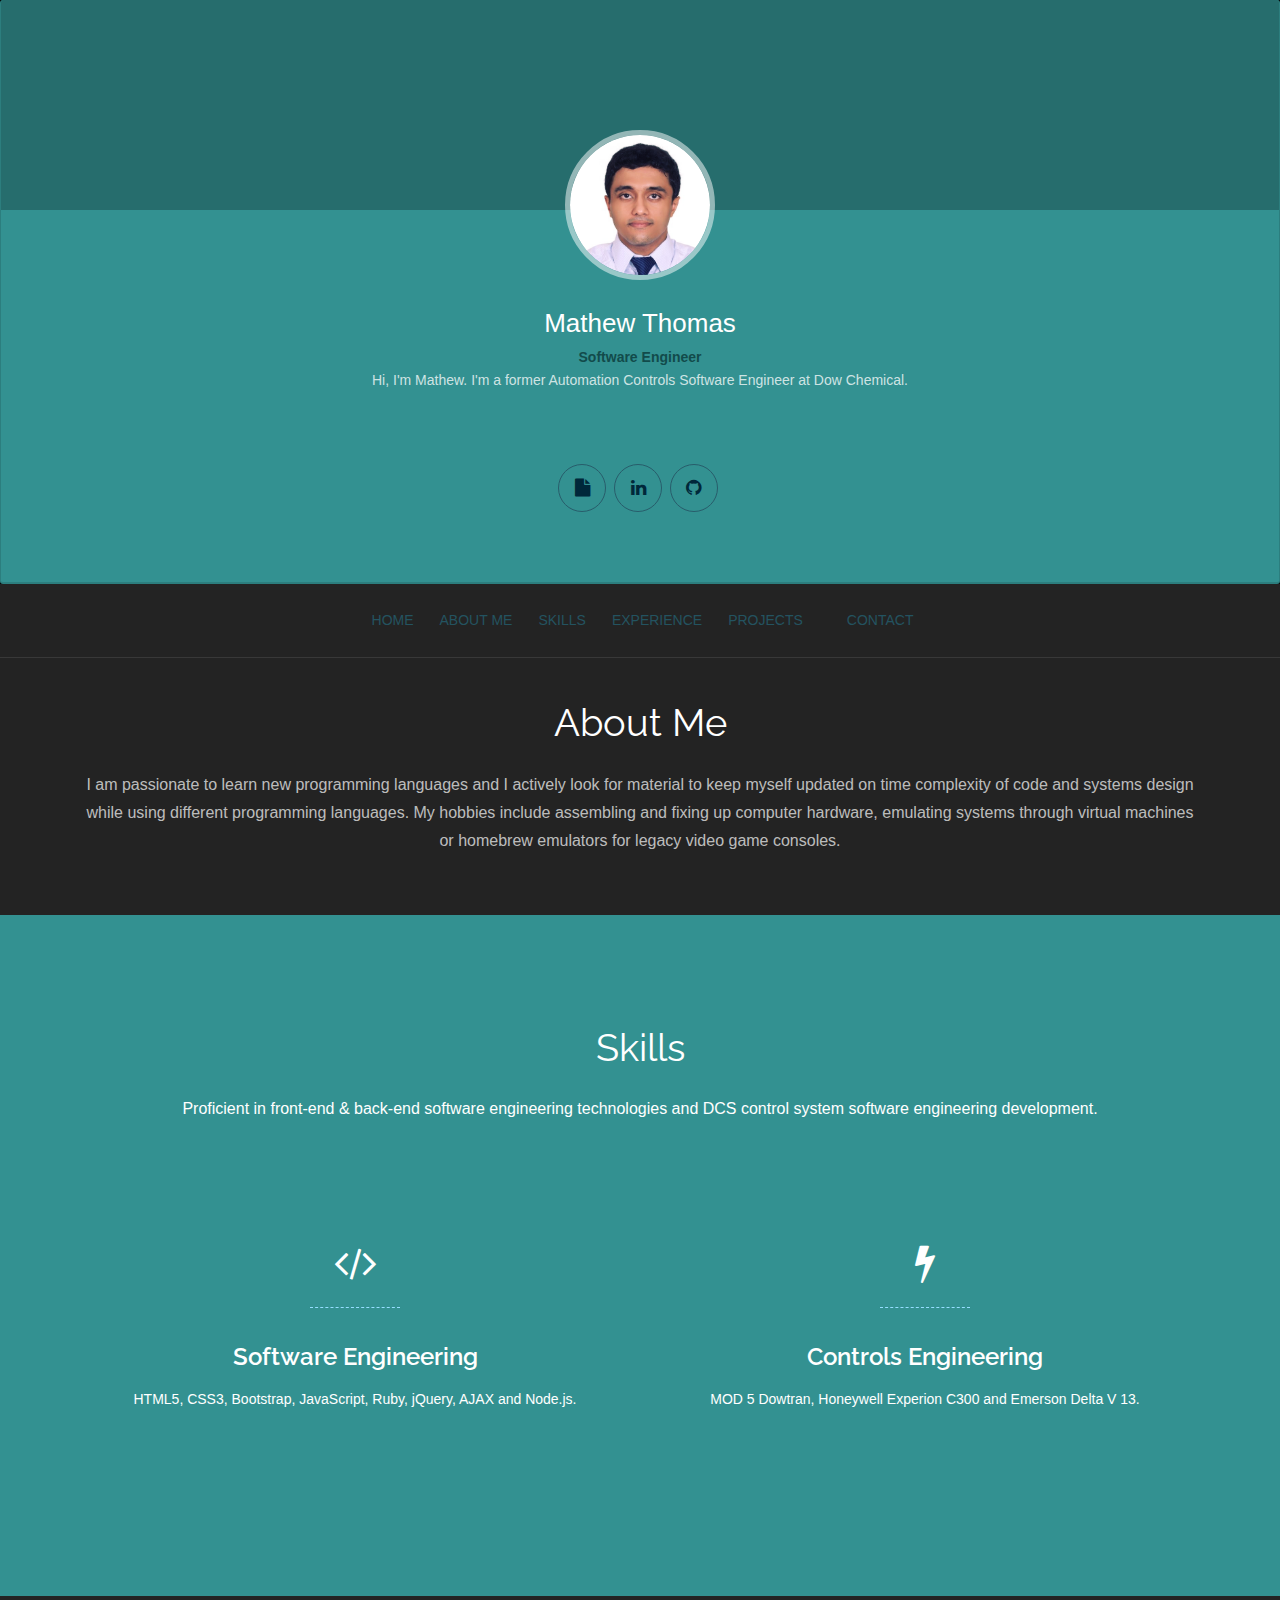
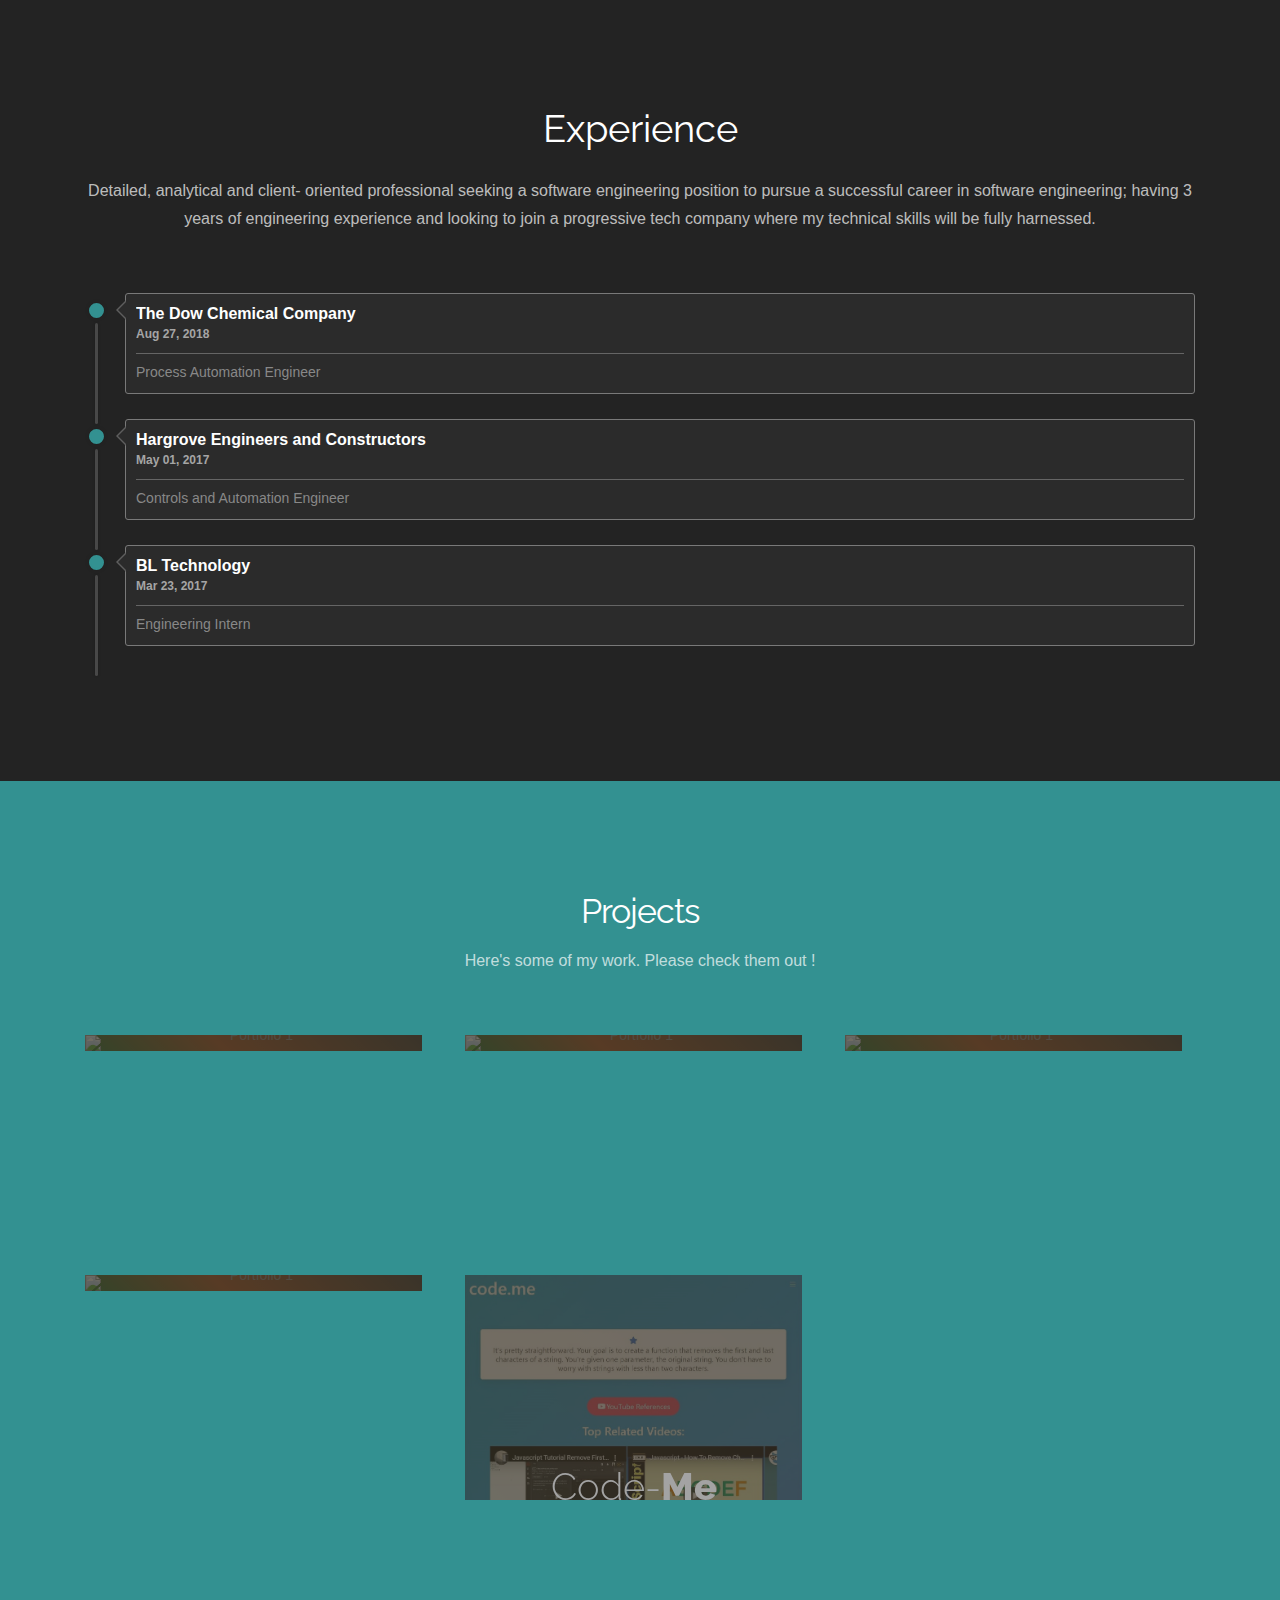
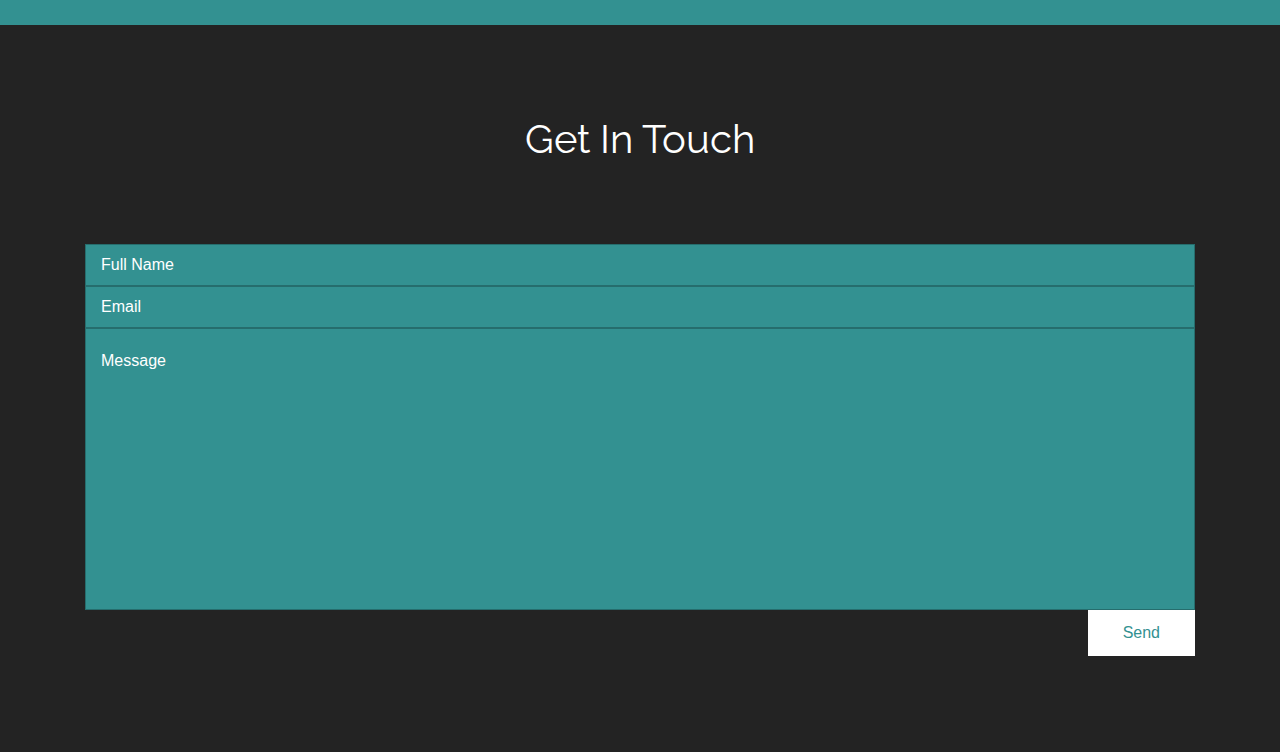
==== commit e36fd9ec: "Changed" ====
--- a/index.html
+++ b/index.html
@@ -10,14 +10,8 @@
     <script src="https://cdnjs.cloudflare.com/ajax/libs/popper.js/1.14.7/umd/popper.min.js" integrity="sha384-UO2eT0CpHqdSJQ6hJty5KVphtPhzWj9WO1clHTMGa3JDZwrnQq4sF86dIHNDz0W1" crossorigin="anonymous"></script>
     <script src="https://stackpath.bootstrapcdn.com/bootstrap/4.3.1/js/bootstrap.min.js" integrity="sha384-JjSmVgyd0p3pXB1rRibZUAYoIIy6OrQ6VrjIEaFf/nJGzIxFDsf4x0xIM+B07jRM" crossorigin="anonymous"></script>
     <link href="css/style.css" rel="stylesheet" type="text/css">
-    <link href="css/font-awesome.css" rel="stylesheet" type="text/css">
+    <link rel="stylesheet" href="https://cdnjs.cloudflare.com/ajax/libs/font-awesome/4.7.0/css/font-awesome.min.css">
     <link href="css/animate.css" rel="stylesheet" type="text/css">
-
-    <!--[if lt IE 9]>
-    <script src="js/respond-1.1.0.min.js"></script>
-    <script src="js/html5shiv.js"></script>
-    <script src="js/html5element.js"></script>
-<![endif]-->
 
 </head>
 
@@ -414,15 +408,8 @@
 
     </footer>
 
-    <script type="text/javascript" src="js/jquery-1.11.0.min.js"></script>
-    <!-- <script type="text/javascript" src="js/bootstrap.min.js"></script> -->
-    <script type="text/javascript" src="js/jquery-scrolltofixed.js"></script>
-    <script type="text/javascript" src="js/jquery.nav.js"></script>
-    <script type="text/javascript" src="js/jquery.easing.1.3.js"></script>
-    <script type="text/javascript" src="js/jquery.isotope.js"></script>
-    <script src="js/fancybox/jquery.fancybox.pack.js" type="text/javascript"></script>
-    <!-- <script type="text/javascript" src="js/wow.js"></script> -->
-    <script src="contact/jqBootstrapValidation.js"></script>
+
+
     <script src="contact/contact_me.js"></script>
     <script type="text/javascript" src="js/custom.js"></script>
 
